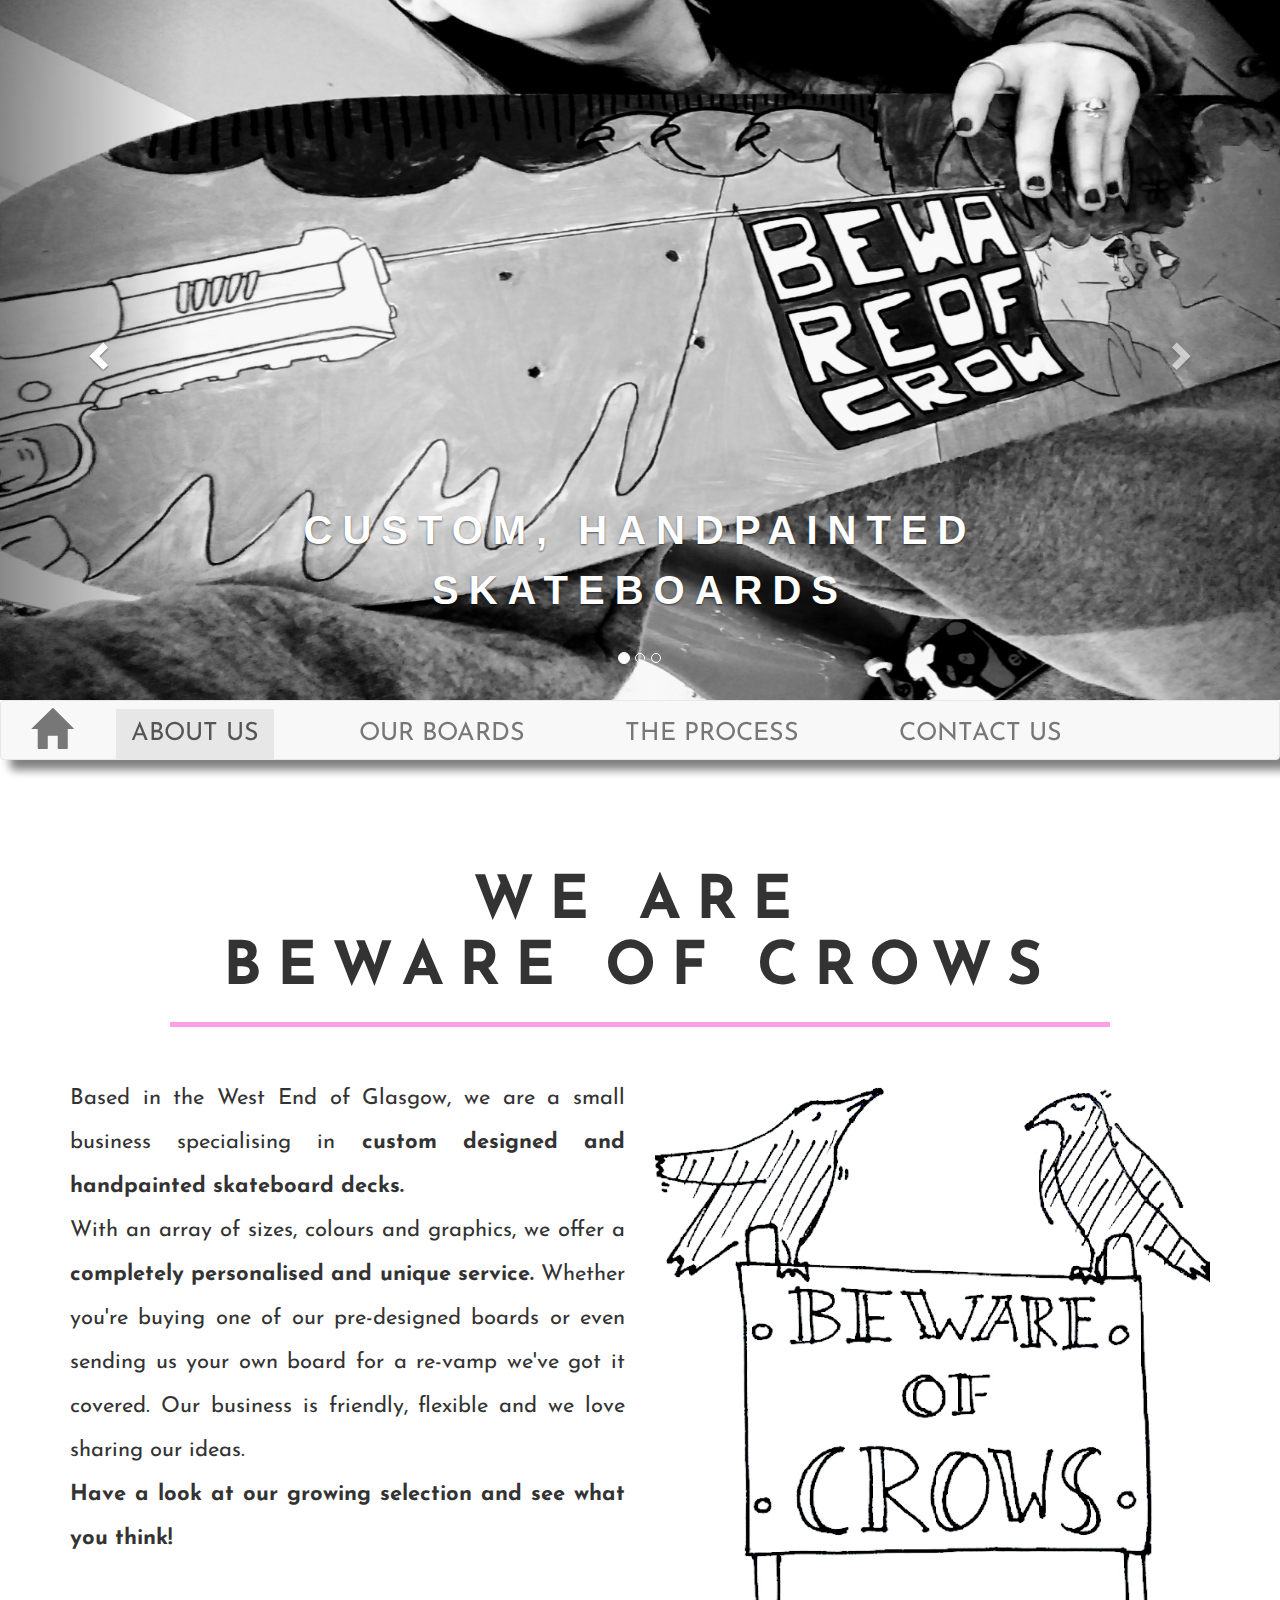
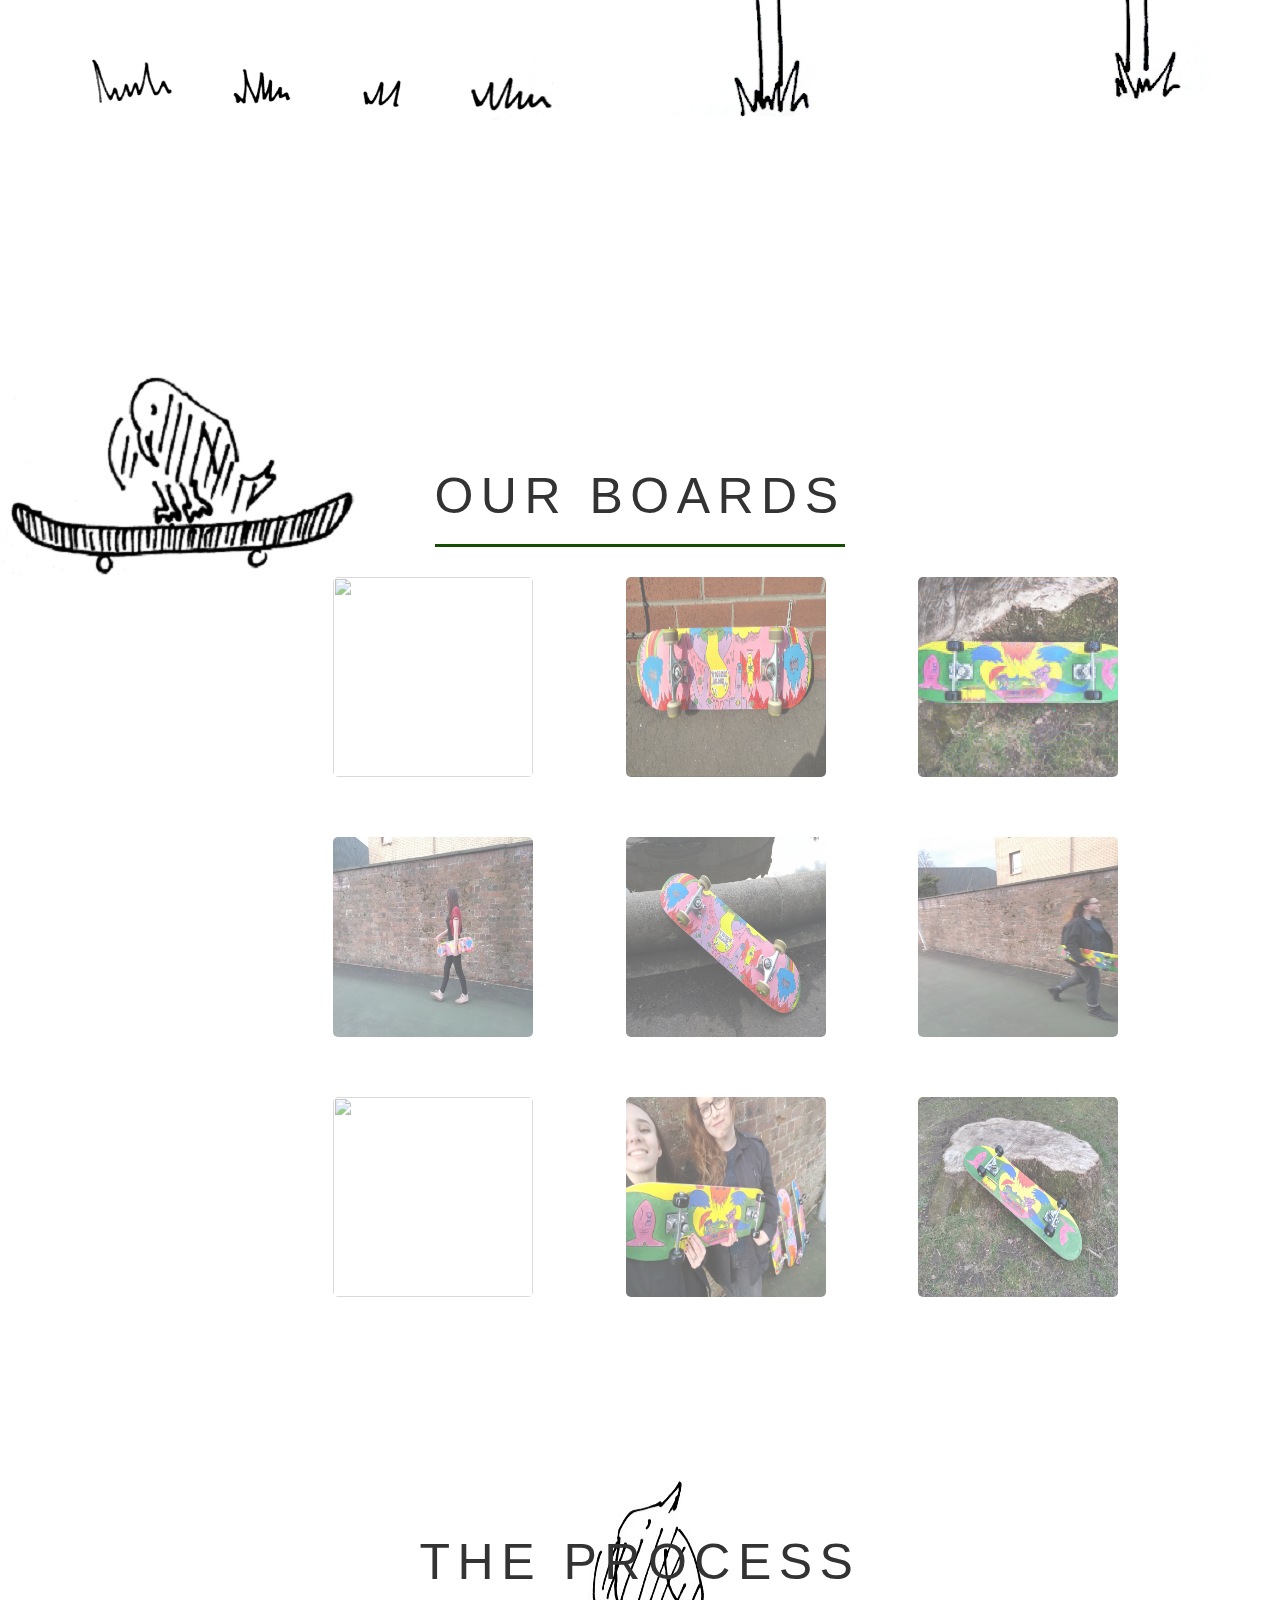
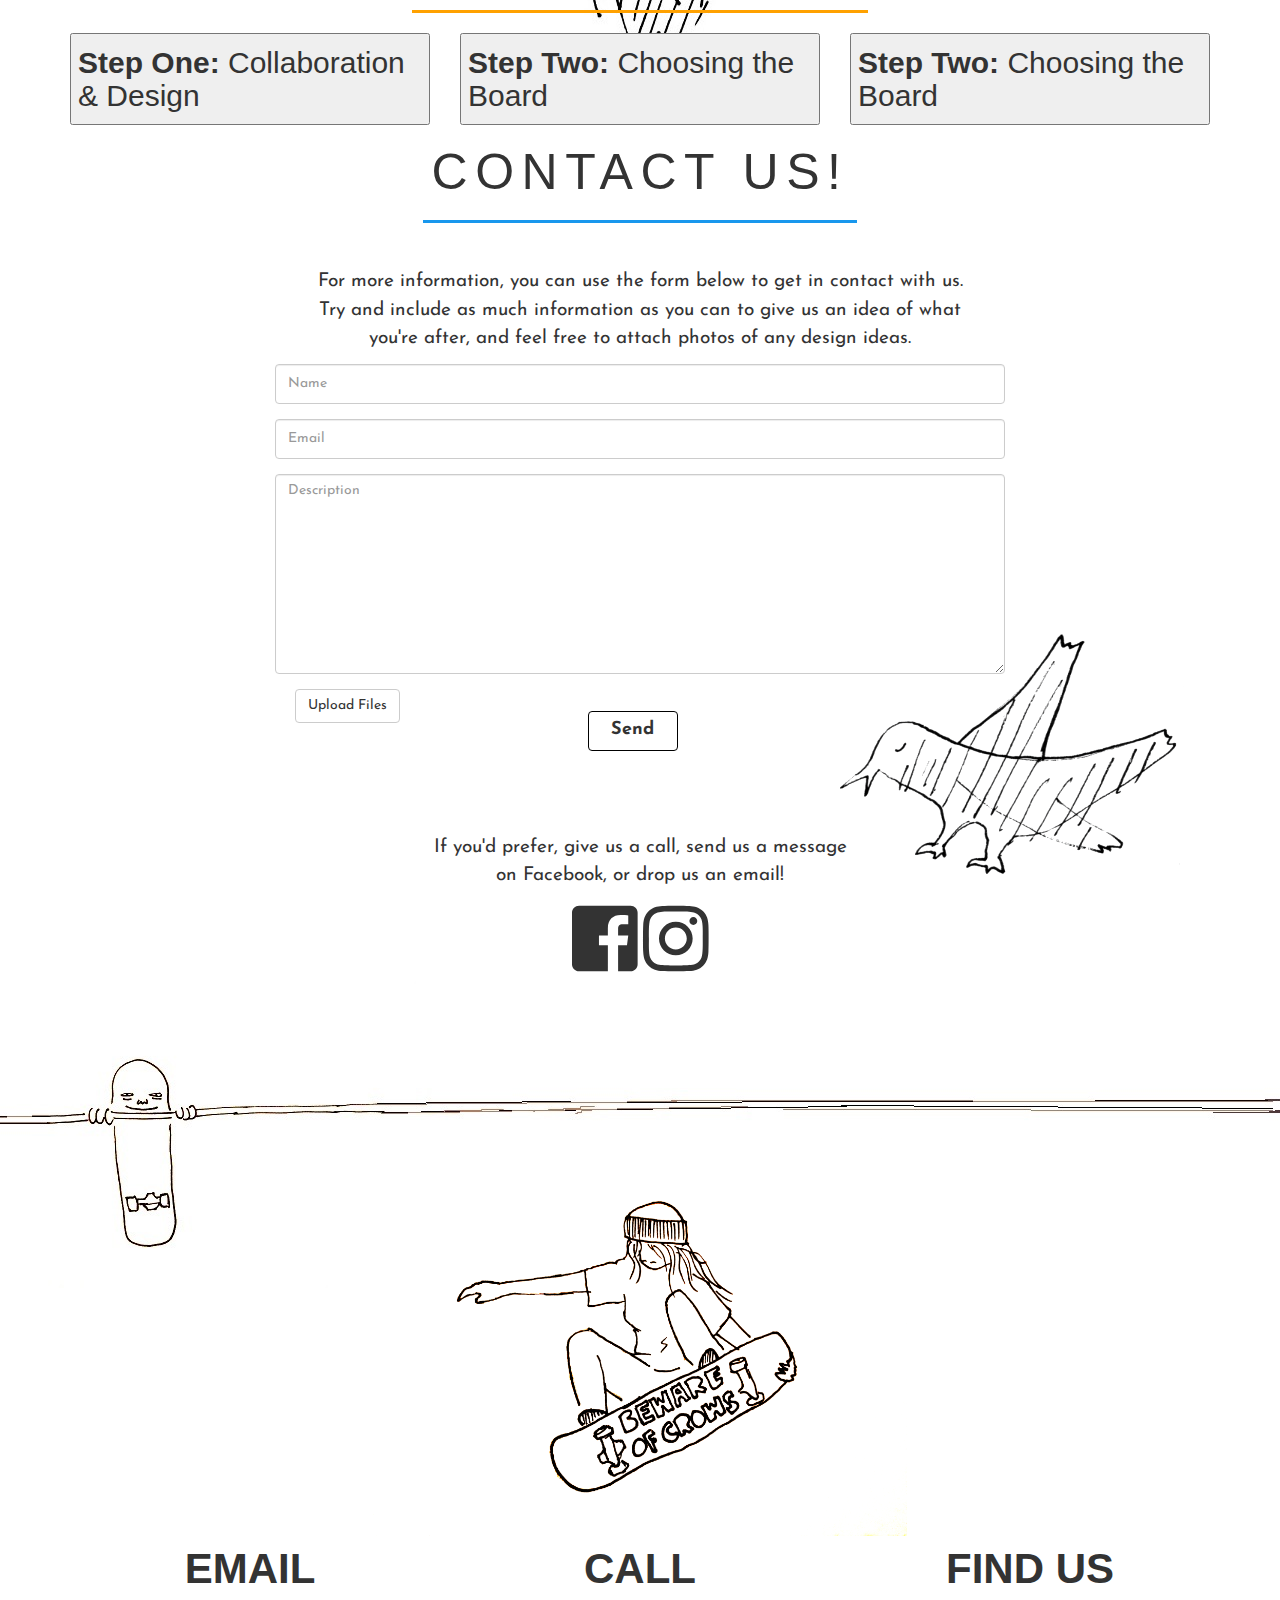
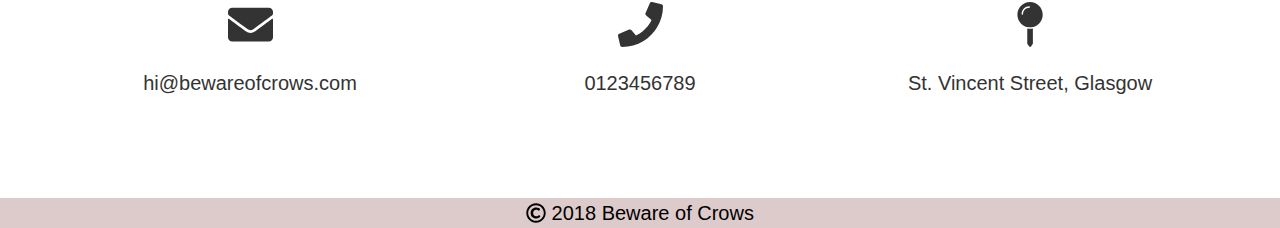
==== index.html @ f519653f "Revert "last"" ====
<!DOCTYPE html>
<html lang="en">
<head>
  <title>Beware of Crows</title>
  <meta charset="utf-8">
  <meta name="viewport" content="width=device-width, initial-scale=1" >

  <link rel="stylesheet" type="text/css" href="stylesheets/homepage.css">
  <link rel="stylesheet" href="stylesheets/css/bootstrap.min.css">
  <link rel="stylesheet" href="https://www.w3schools.com/w3css/4/w3.css">
  <link rel="stylesheet" href="stylesheets/main.css">
  <link rel="icon" type="image/png" href="pictures/favicon-32x32.png" sizes="32x32">
<link rel="icon" type="image/png" href="pictures/favicon-16x16.png" sizes="16x16">
  <link rel="stylesheet" href="https://cdnjs.cloudflare.com/ajax/libs/font-awesome/4.7.0/css/font-awesome.min.css">
  <link rel="stylesheet" href="stylesheets/section1.css">
  <link rel="stylesheet" href="stylesheets/section2.css">
  <link rel="stylesheet" href="stylesheets/section3.css">
  <link rel="stylesheet" href="stylesheets/section4.css">
  <link rel="stylesheet" href="stylesheets/footer.css">
  <link href="https://fonts.googleapis.com/css?family=Josefin+Sans|Timmana" rel="stylesheet">
  <link rel="stylesheet" href="https://cdnjs.cloudflare.com/ajax/libs/font-awesome/4.7.0/css/font-awesome.min.css">



  <script src="js/jquery-3.2.1.min.js"></script>
  <script src="js/bootstrap.min.js"></script>
  <script src="js/first.js"></script>
  <script defer src="js/fontawesome-all.js"></script>

</head>

<!-- Navbar changes when scrolling -->
<body data-spy="scroll" data-target=".navbar" data-offset: "50px">

  <!-- Carousel -->
  <div class="top">
  <div id="myCarousel" class="carousel slide" data-ride="carousel">
    <!-- Indicators -->
    <ol class="carousel-indicators">
      <li data-target="#myCarousel" data-slide-to="0" class="active"></li>
      <li data-target="#myCarousel" data-slide-to="1"></li>
      <li data-target="#myCarousel" data-slide-to="2"></li>
    </ol>

    <!-- Wrapper for slides -->
    <div class="carousel-inner">
      <!--Slide One -->
      <div class="item active">
        <a href="#section2">
        <img src="pictures/Black_and_whiteboard.jpg" alt="1" style="height:700px; width: 100%;">
        <div class="carousel-caption">
          <p>CUSTOM, HANDPAINTED SKATEBOARDS </p>
        </div>
      </a>
      </div>
      <!--Slide Two-->
      <div class="item">
        <a href="#section3">
        <img src="pictures/Brick_wall_board.png" alt="2" style="width:100%; height:700px;">
        <div class="carousel-caption">
          <p>HOW THEY'RE MADE</p>
      </div>
    </div>
    <!--SlideThree -->
      <div class="item">
        <a href="#section1">
        <img src="pictures/about_us.jpeg" alt="3" style="width:100%; height:700px;">
        <div class="carousel-caption">
          <p>ABOUT US</p>
      </div>
    </div>
  </div>

    <!-- Left and right controls -->
    <a class="left carousel-control" href="#myCarousel" data-slide="prev">
      <span class="glyphicon glyphicon-chevron-left"></span>
      <span class="sr-only">Previous</span>
    </a>
    <a class="right carousel-control" href="#myCarousel" data-slide="next">
      <span class="glyphicon glyphicon-chevron-right"></span>
      <span class="sr-only">Next</span>
    </a>
  </div>
</div>
<!--/carousel-->





<!--navbar -->
<nav class="navbar navbar-default" data-spy="affix" data-offset-top="700">
  <div class="container-fluid">
    <!--making it good for smaller screens-->
    <div class="navbar-header">
      <button type="button" class="navbar-toggle" data-toggle="collapse" data-target=".navbar-collapse">
        <span class="sr-only">Toggle navigation</span>
        <span class="icon-bar"></span>
        <span class="icon-bar"></span>
        <span class="icon-bar"></span>
      </button>
      <button id="home-button" class="navbar-toggle navbar-left" data-toggle "collapse" data-target=".navbar-collapse"><span class='glyphicon glyphicon-home'></span></button>
    </div>
    <div class="big-nav">
<!--search bar-->
  <form>

      <!--Home button-->
      <ul class="nav navbar-nav navbar-left">
       <li><a href="#"><span class="glyphicon glyphicon-home"></span></a></li>
   </ul>
</div>



    <div class="collapse navbar-collapse" id="myNavbar">
      <ul class="nav navbar-nav">
        <li class="active"><a href="#section1">About Us</a></li>
        <li><a href="#section2">Our boards</a></li>
        <li><a href="#section3">The Process</a></li>
        <li><a href="#section4">Contact us</a></li>
        <li><img src("pictures/weecrow3")></li>
      </ul>





    </div>

  </div>
</nav>


<!--/navbar-->

<!--main section-->
<div class="main">

  <div id="section1"> <!--first page - thinking maybe showing off the skateboards in a kinda clickable gallery?-->
    <div class="container">
      <div class="row">
        <div class="col-xs-12">
          <h1><strong>We are</br> Beware of Crows</strong></h1><hr>
        </div>
        <div class="col-md-6">
          <p>Based in the West End of Glasgow, we are a small business specialising in <strong>custom designed and handpainted skateboard decks.</strong></br> With an array of sizes, colours and graphics, we offer a <strong>completely personalised and unique service.</strong> Whether you're buying one of our pre-designed boards or even sending us your own board for a re-vamp we've got it covered. Our business is friendly, flexible and we love sharing our ideas. </br><strong>Have a look at our growing selection and see what you think!</strong></p>
          <img src="pictures/grass.jpg" id="weecrow2" class="img-rounded">
        </div>
        <div class="col-md-6">
          <img src="pictures/logo_three.jpg" id="logo" class="img-rounded">
      </div>
    </div>
    </div>
</div>




<div id="section2">

  <div class = "container">
    <div class = "row">
      <div class="col-xs-12">
        <h1>Our Boards</h1><hr>
      </div>
    </div>
  </div>
    <iframe id="gallery" src="gallery.html" scrolling="no" style="height:800px; width:100%; border: none;" seamless>
    </iframe>




</div>





<div id="section3">
  <div class= "container">

    <div class= "row">
      <div class= "col-xs-12">
        <h1>The Process</h1><hr>
      </div>
    </div>
  </div>

<div class="container">
  <div class="row">
    <div class="col-md-4">
   <button data-toggle="collapse" data-target="#step1" class="text-left"><h2><strong>Step One:</strong> Collaboration & Design</h2></button>
   <div id="step1" class="collapse">
     <p>Lorem ipsum dolor sit amet, consectetur adipisicing elit, sed do eiusmod tempor incididunt ut labore et dolore magna aliqua. Ut enim ad minim veniam, quis nostrud exercitation ullamco laboris nisi ut aliquip ex ea commodo consequat.</p>
   </div>
 </div>


 <div class="col-md-4">

 <button data-toggle="collapse" data-target="#step2" class="text-left"><h2><strong>Step Two:</strong> Choosing the Board</h2></button>
 <div id="step2" class="collapse">
   <p>Here at Beware of Crows we choose only the very best quality of boards for our customers. As a result, each board is carefully hand-selected by us.</p>
 </div>

                </div>
                <div class="col-md-4">

                <button data-toggle="collapse" data-target="#step2" class="text-left"><h2><strong>Step Two:</strong> Choosing the Board</h2></button>
                <div id="step3" class="collapse">
                  <p>Here at Beware of Crows we choose only the very best quality of boards for our customers. As a result, each board is carefully hand-selected by us.</p>
                </div>
            </div>
        </div>
    </div>

</div>



<div id="section4">
  <section id="contact" class="content-section text-center">
        <div class="contact-section">
            <div class="container">
              <h1>Contact Us!</h1>
              <hr>
              <p>For more information, you can use the form below to get in contact with us.</br> Try and include as much information as you can to give us an idea of what you're after, and feel free to attach photos of any design ideas.
              </br> </p>
                <div class="col-md-8 col-md-offset-2">
                  <form class="form-horizontal">
                    <div class="form-group">

                      <input type="text" class="form-control" id="name_input" placeholder="Name" style=height:40px;>
                    </div>
                    <div class="form-group">

                      <input type="email" class="form-control" id="email_input" placeholder="Email" style=height:40px;>
                    </div>
                    <div class="form-group ">

                     <textarea  class="form-control" placeholder="Description" style="height:200px;"></textarea>
                    </div>
                    <div class="form-group">
                    <label class="btn btn-default btn-file"> Upload Files <input type="file" style="display: none;"></label></br>
                    <label class="btn btn-default send"><strong>Send</strong></label>
                  </div>
                  </form>
                </br>
              <p>  If you'd prefer, give us a call, send us a message on Facebook, or drop us an email!</p>
                <div class="row">
                <a href="#">
                <i class="fab fa-facebook-square fa-5x"></i>
              </a>
              <a href="#">
                 <i class="fab fa-instagram fa-5x"></i>
               </a>

</div>






                </div>
              </div>
            </div>
      </section>
    </div>




</div>

<!--footer-->
<div class="footer">

  <img src="pictures/skatergirl.jpg" style="height:400px;  margin-top:160px;">
			<div class="container">
        <div class="row">
          <div class="col-md-4">
				<article class="footer_module contact_module">

							<h1><strong>Email</strong></h1>
              <a href="mailto:hi@bewareofcrows.com" id="EmailLink" title="Email us">

						<i class="fas fa-envelope fa-3x"></i>
          </a>
						<p>hi@bewareofcrows.com</p>

				</article>
      </div>
        <div class=col-md-4>
				<article class="footer_module contact_module">

						<header>
							<h1><strong>Call</strong></h1>
						</header>
						<i class="fas fa-phone fa-3x"></i>
						<p>0123456789</p>
</div>

				</article>
        <div class="col-md-4">
				<article class="footer_module contact_module footer_module">

							<h1><strong>Find us</strong></h1>
              <a href="https://goo.gl/maps/ExvQrBa1tnC2" title="Find us on Google Maps" rel="external">
						<i class="fas fa-map-pin fa-3x"></i>
          </a>
						<p>St. Vincent Street, Glasgow</p>

				</article>
			</div>

		</div>

  </div>
  <div class="copyright">
    <p><i class="far fa-copyright"></i> 2018 Beware of Crows</p>
  </div>

</div>



</body>
</html>
---- stylesheets/homepage.css ----
html {
  height: 100%;
  width: 100%;


}



}
#myCarousel {
  width: 100%;
  height: 700px;
  background-color: gray;
  box-shadow:10px 10px 10px gray;

}
.container {
  width: 100%;
}
.carousel-inner .container {
  height: 500px;
  width: 100%;

}
.carousel-inner img{
  max-width: 100%;
  margin: 0 auto;
  cursor: pointer;
  transition: 0.3s;

}
.carousel-inner img:hover{
  opacity: 0.7;
}
.carousel-caption {
  font-weight: 600;
  letter-spacing: 0.25em;
  text-transform: uppercase;
  font-size: 40px;
  color: #000000;
  margin-bottom:20px;
}
.top {
  width: 100%;
  background: linear-gradient(to right, rgb(172, 149, 190) , rgb(46, 19, 41));
  overflow: hidden;
  margin: 0;

}


}


}



}

body {
  width: 100%!important;
  font-size: 70px;
  max-width: 100%;
  overflow-x: hidden;
  position: relative;
  z-index: -1;
  bottom: 0;

}




}



h2 {
  font-size: 20px;

  text-align: center;
  font-weight: bold;
}
---- stylesheets/main.css ----
.navbar  {
  font-size: 25px;
  height: 60px;
  top: 0;
  z-index: 10;
  width: 100%;
  padding: 8px 0 8px 0;
  box-shadow:10px 10px 10px gray;
  text-transform: uppercase;
  font-family: 'Josefin Sans', sans-serif;
  



}
.navbar.container{
  width:100%;
}
.navbar-nav li {
  margin-right: 70px;

}

.glyphicon-home {
  font-size: 40px;
  position: absolute;
  right: 5;
}


}
.navbar-left {
  margin-right: 70px;

}

  @media only screen and (max-width: 768px) {
    .big-nav {
      display:none;
    }
---- stylesheets/section1.css ----
#section1 {
  margin-top: 20px;
  text-align: center;
  line-height: 200%;
  padding-top:80px;
  font-size:22px;
  padding-bottom: 40px;
  font-family: 'Josefin Sans', sans-serif;
}
#section1 p {
  margin-top:10px;
  text-align: justify;
}
#section1 h1 {
  text-transform: uppercase;
  letter-spacing: 0.25em;
  font-size: 60px;
    font-family: 'Josefin Sans', sans-serif;
}
#section1 hr {
  border-color:rgb(250, 159, 234);
  margin-right: 100px;
  margin-left: 100px;
  border-width: 5px;
  margin-bottom: 40px;
}
#section1 img{
  width:100%;
  height: "*";

}
#logo {
  margin-top: 10px;
}
#weecrow2 {
  margin-top: 0;
}

}
---- stylesheets/section2.css ----
#section2 {
 width: 100%;
 padding-top: 100px;
 padding-bottom: 40px;
font-family: 'Josefin Sans', sans-serif;
min-height: 100%;
background-image: url("../pictures/bird_doodle2.jpg");
background-position: top left;
background-repeat: no-repeat;
}

#section3 .container {
  min-height: 100%;

}
#section2 h1 {
  font-size: 50px;
  text-transform: uppercase;
  letter-spacing: 0.15em;
  text-align: center;
}
#section2 hr {
  border-color:rgb(23, 78, 5);
  margin-right: 32%;
  margin-left: 32%;
  border-width: 3px;



}

#gallery {
  margin-top: 10px;


{
---- stylesheets/section3.css ----
#section3 .container {
  height:100%;

}





#section3 {
  padding-top: 100px;
    font-family: 'Josefin Sans', sans-serif;
    background-image: url(../pictures/bird_doodle3.jpg);
    background-position: 50% 90%;

    background-repeat: no-repeat;
    height: 100%;
    margin-bottom: -110px;

}


#section3 h1 {
  text-transform: uppercase;
  letter-spacing: 0.15em;
  font-size: 50px;
  text-align: center;
}


/*the line under the heading*/
#section3 hr {
  border-color:rgb(255, 161, 0);
  margin-right: 30%;
  margin-left: 30%;
  border-width: 3px;
}
#section3 h2 {
  font-size: 30px;
}
---- stylesheets/section4.css ----
#section4{
  margin-top: 100px;
  width: 100%;
  padding-top: 10px;
  font-family:'Josefin Sans', sans-serif;
  background-image: url("../pictures/weecrow3.png");
  background-repeat: no-repeat;
  background-position: 100% 100%;


}
#section4 p {
  font-size: 19px;
  margin-right: 20%;
  margin-left: 20%;
  margin-top: 45px;

}
#section4 h1 {
  text-transform: uppercase;
  letter-spacing: 0.15em;
  font-size: 50px;
  margin-top: 20px;
}
#section4 hr {
  border-color:rgb(24, 151, 237);
  margin-right: 31%;
  margin-left: 31%;
  border-width: 3px;


}
.btn-file {
  float: left;
  margin-left: 20px;
}
label.send {
  width: 90px;
  height: 40px;
  font-size: 18px;
  border-color: black;
  margin-right: 140px;
}
---- stylesheets/footer.css ----
.footer {
  text-align: center;
    background-image: url("../pictures/creepyskate_doodle.jpg");
    background-repeat: no-repeat;
    background-position: 0% 0%;

  bottom: 0;
}
.footer h1 {
  text-transform: uppercase;
  font-size: 42px;
}

.footer a{
  text-decoration: none;
}
.footer p {
  margin-top: 20px;
  font-size: 20px;
  margin-bottom: 1px;
}
.footer_module {
  margin-bottom: 30px;
}
.copyright {
  margin-top: 70px;
  bottom: 0;
  background-color:  rgb(221, 202, 202);
  color: black;
  display:block;
  width:100%;
}
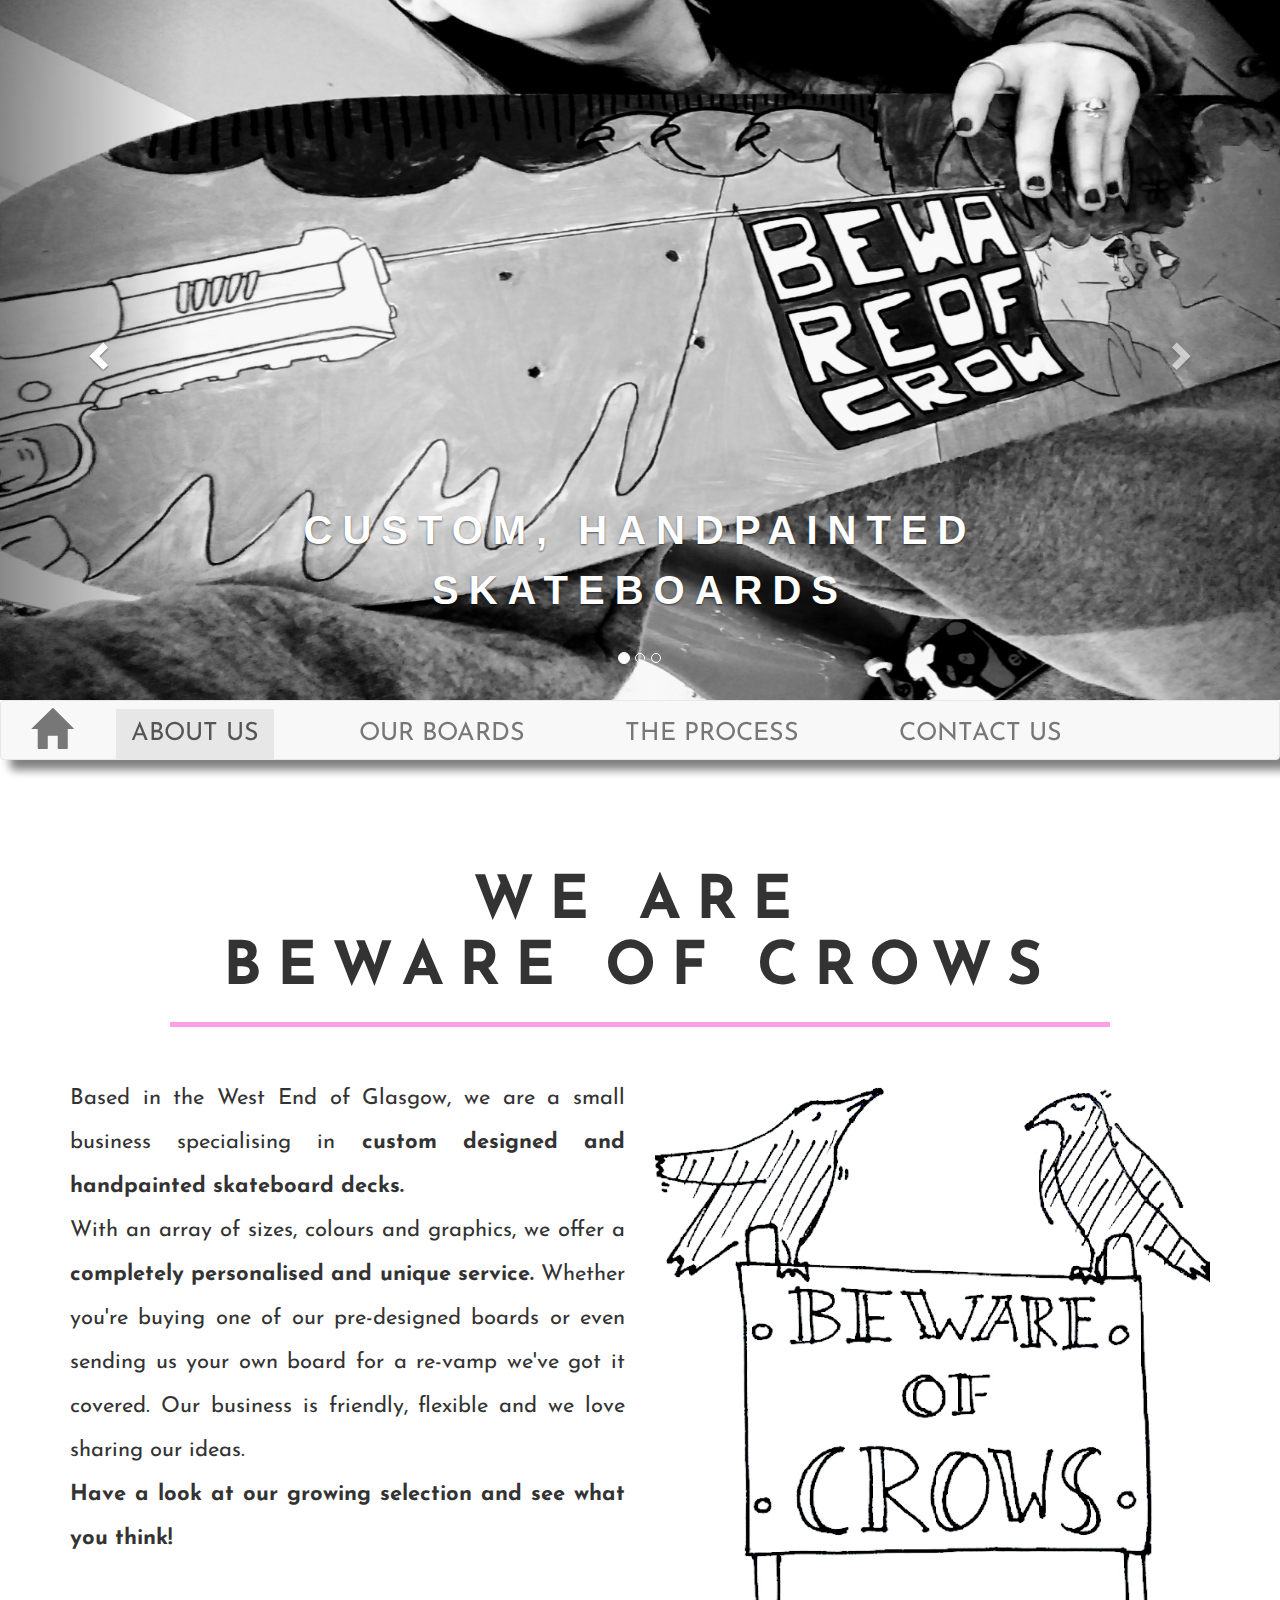
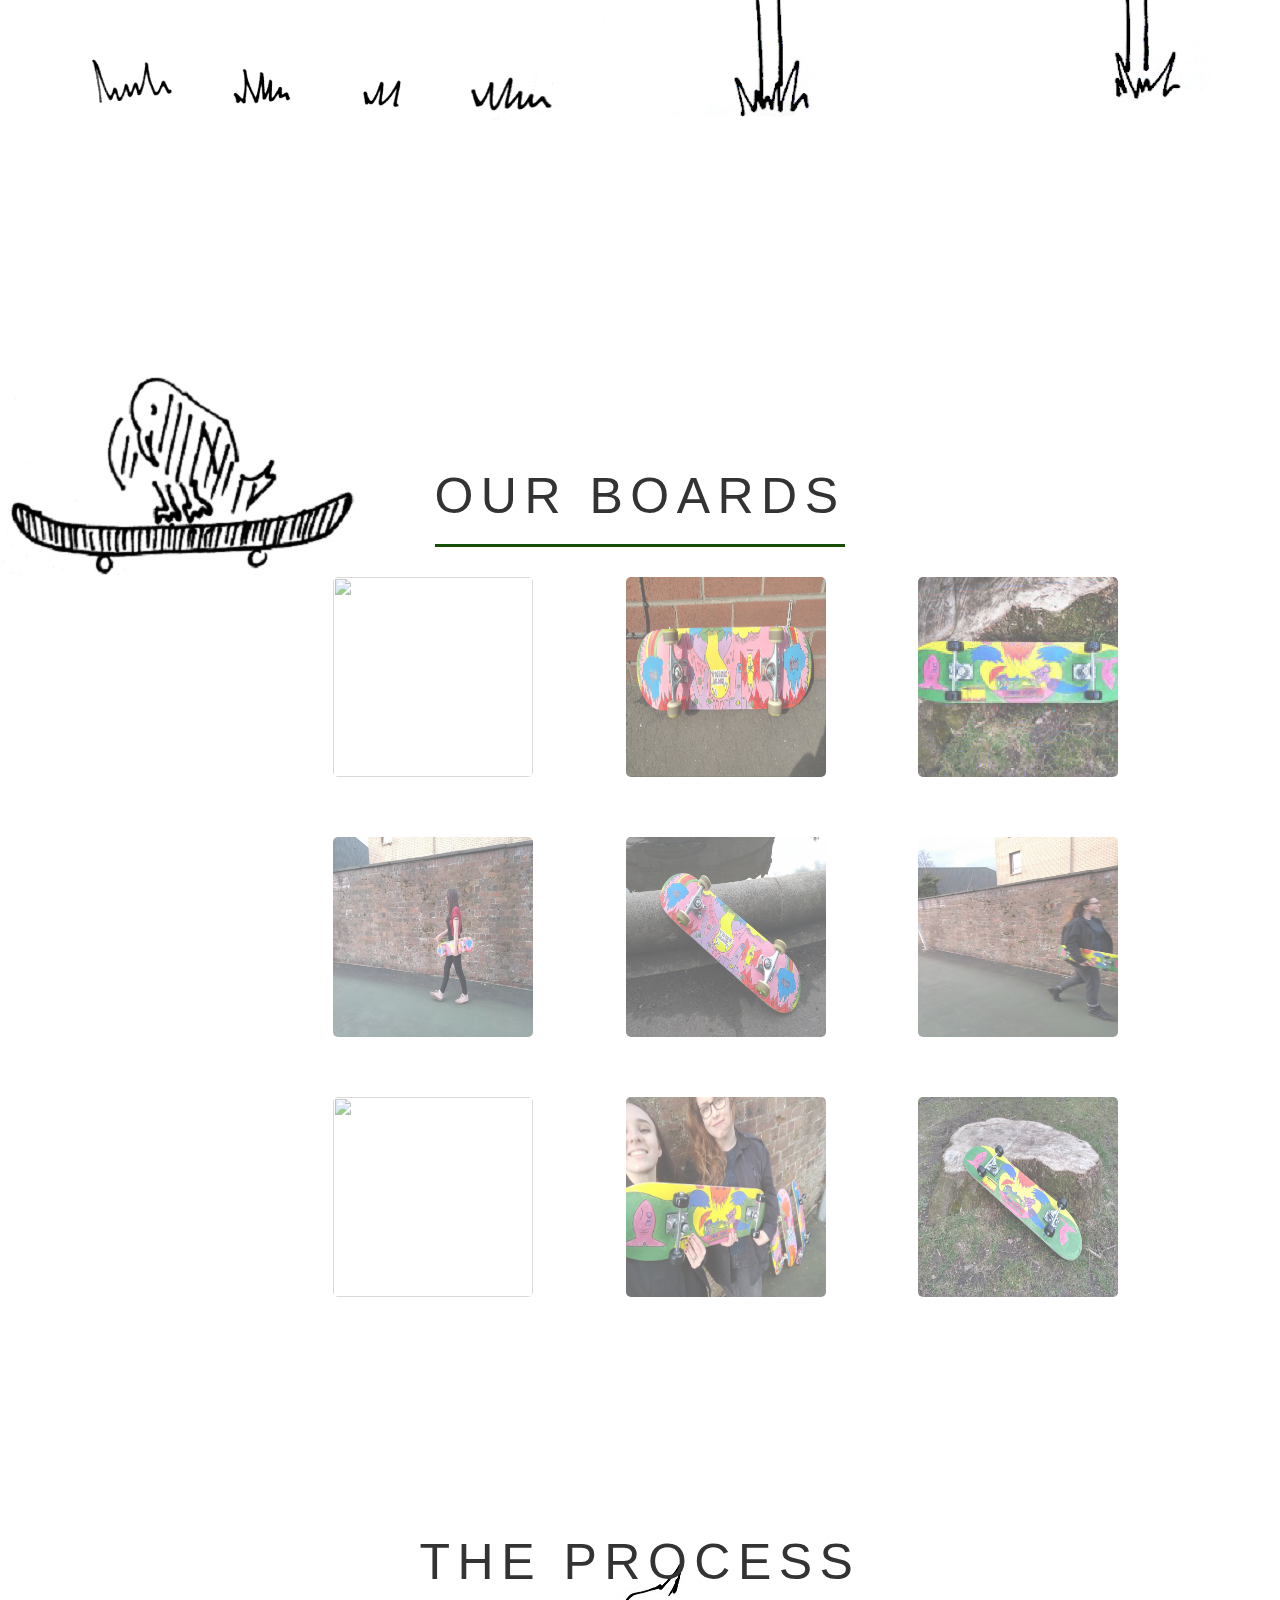
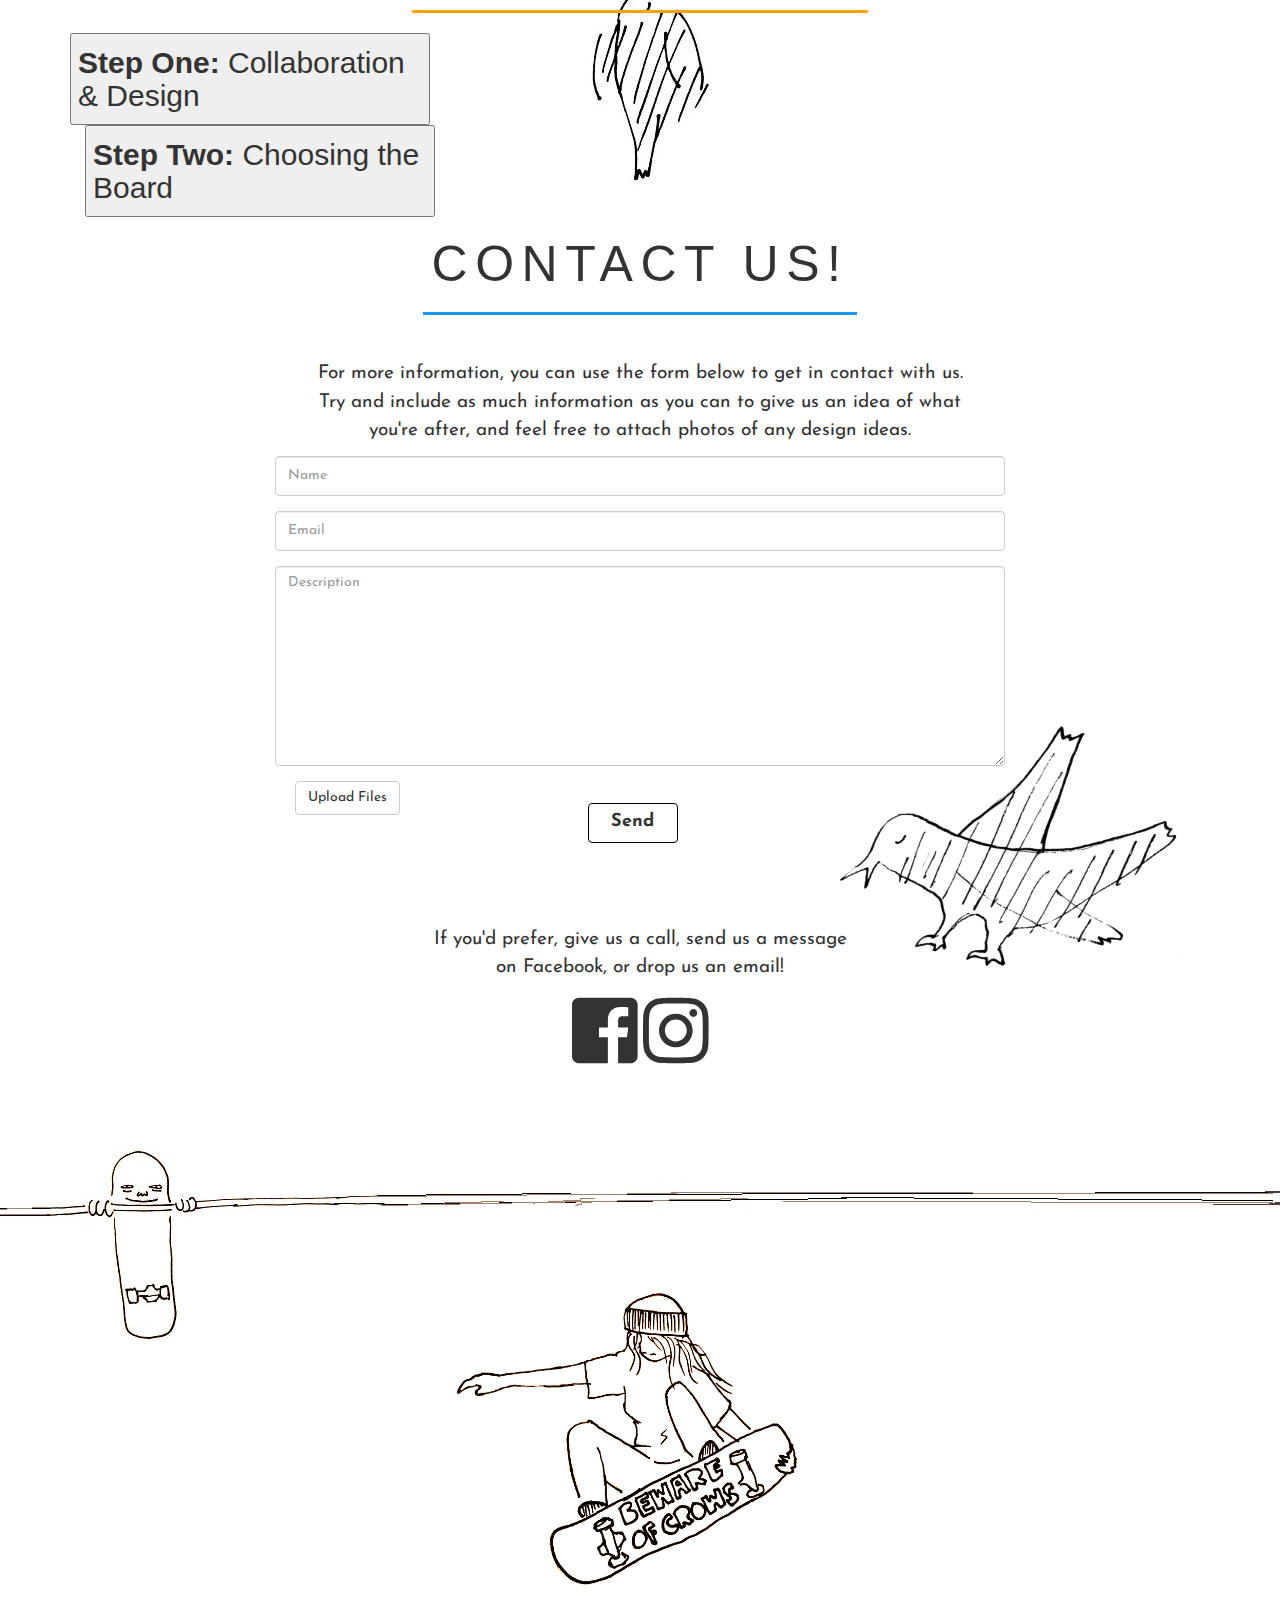
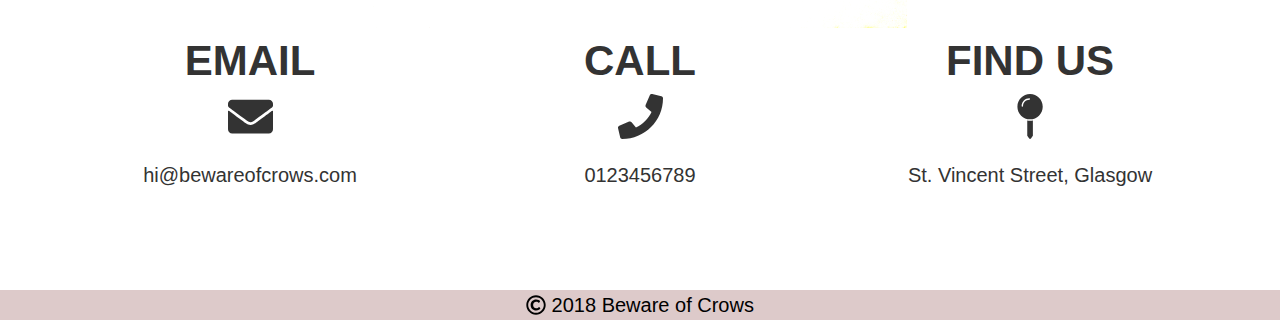
==== commit 52651e65: "Revert "section3"" ====
--- a/index.html
+++ b/index.html
@@ -196,7 +196,7 @@
      <p>Lorem ipsum dolor sit amet, consectetur adipisicing elit, sed do eiusmod tempor incididunt ut labore et dolore magna aliqua. Ut enim ad minim veniam, quis nostrud exercitation ullamco laboris nisi ut aliquip ex ea commodo consequat.</p>
    </div>
  </div>
-
+</div>
 
  <div class="col-md-4">
 
@@ -206,17 +206,11 @@
  </div>
 
                 </div>
-                <div class="col-md-4">
-
-                <button data-toggle="collapse" data-target="#step2" class="text-left"><h2><strong>Step Two:</strong> Choosing the Board</h2></button>
-                <div id="step3" class="collapse">
-                  <p>Here at Beware of Crows we choose only the very best quality of boards for our customers. As a result, each board is carefully hand-selected by us.</p>
-                </div>
             </div>
         </div>
     </div>
 
-</div>
+
 
 
 
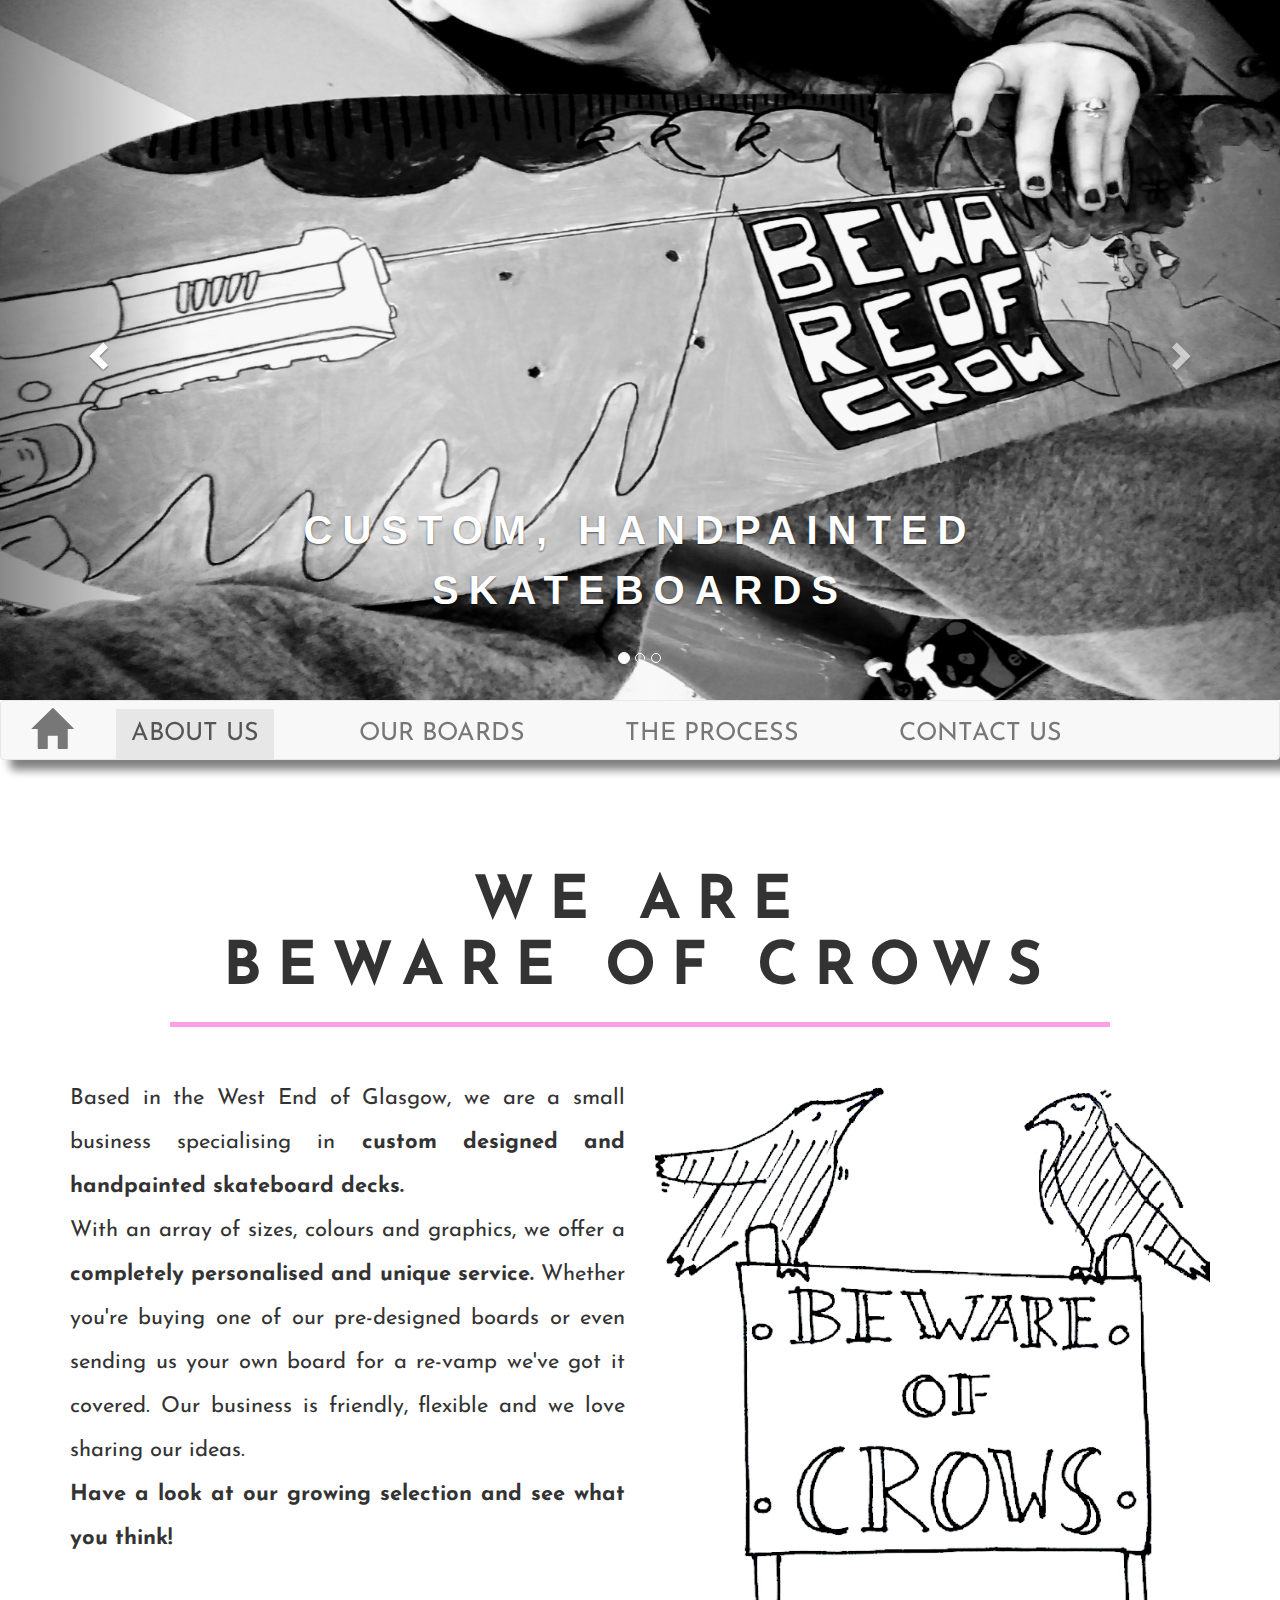
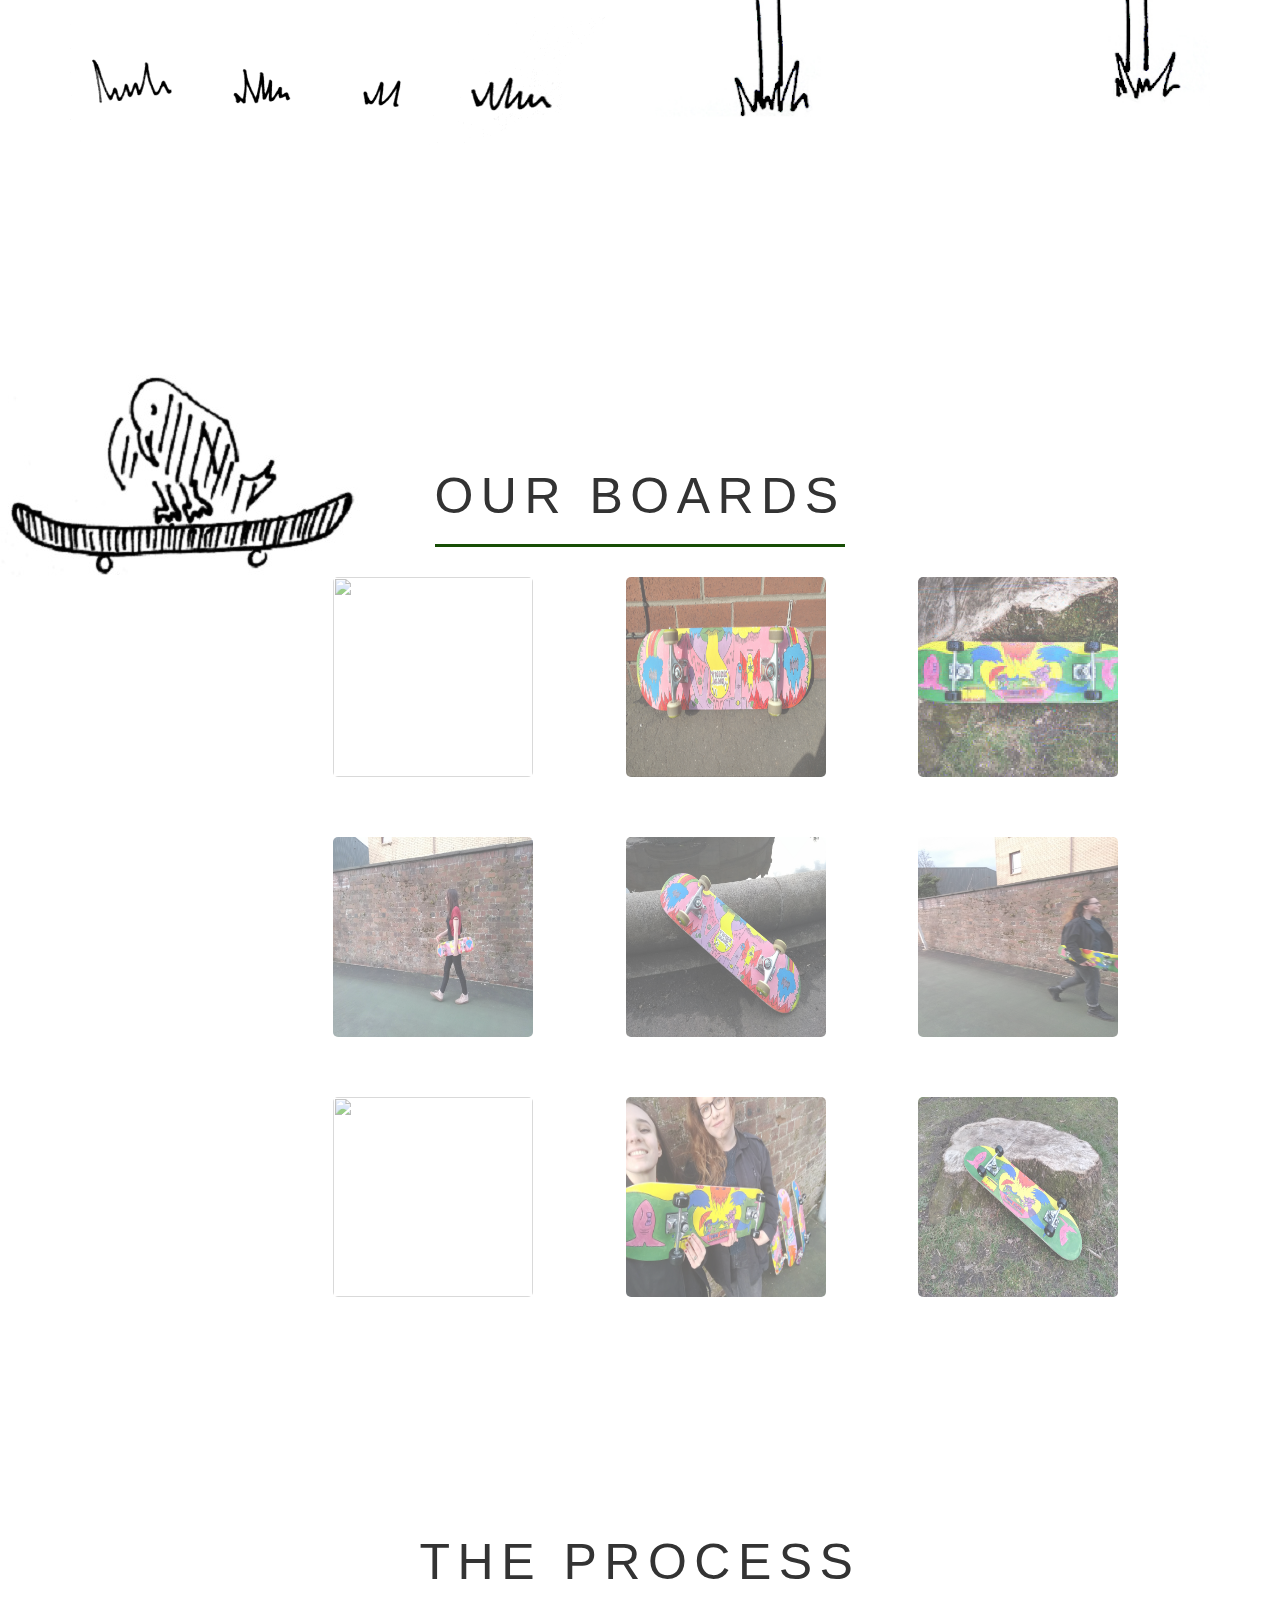
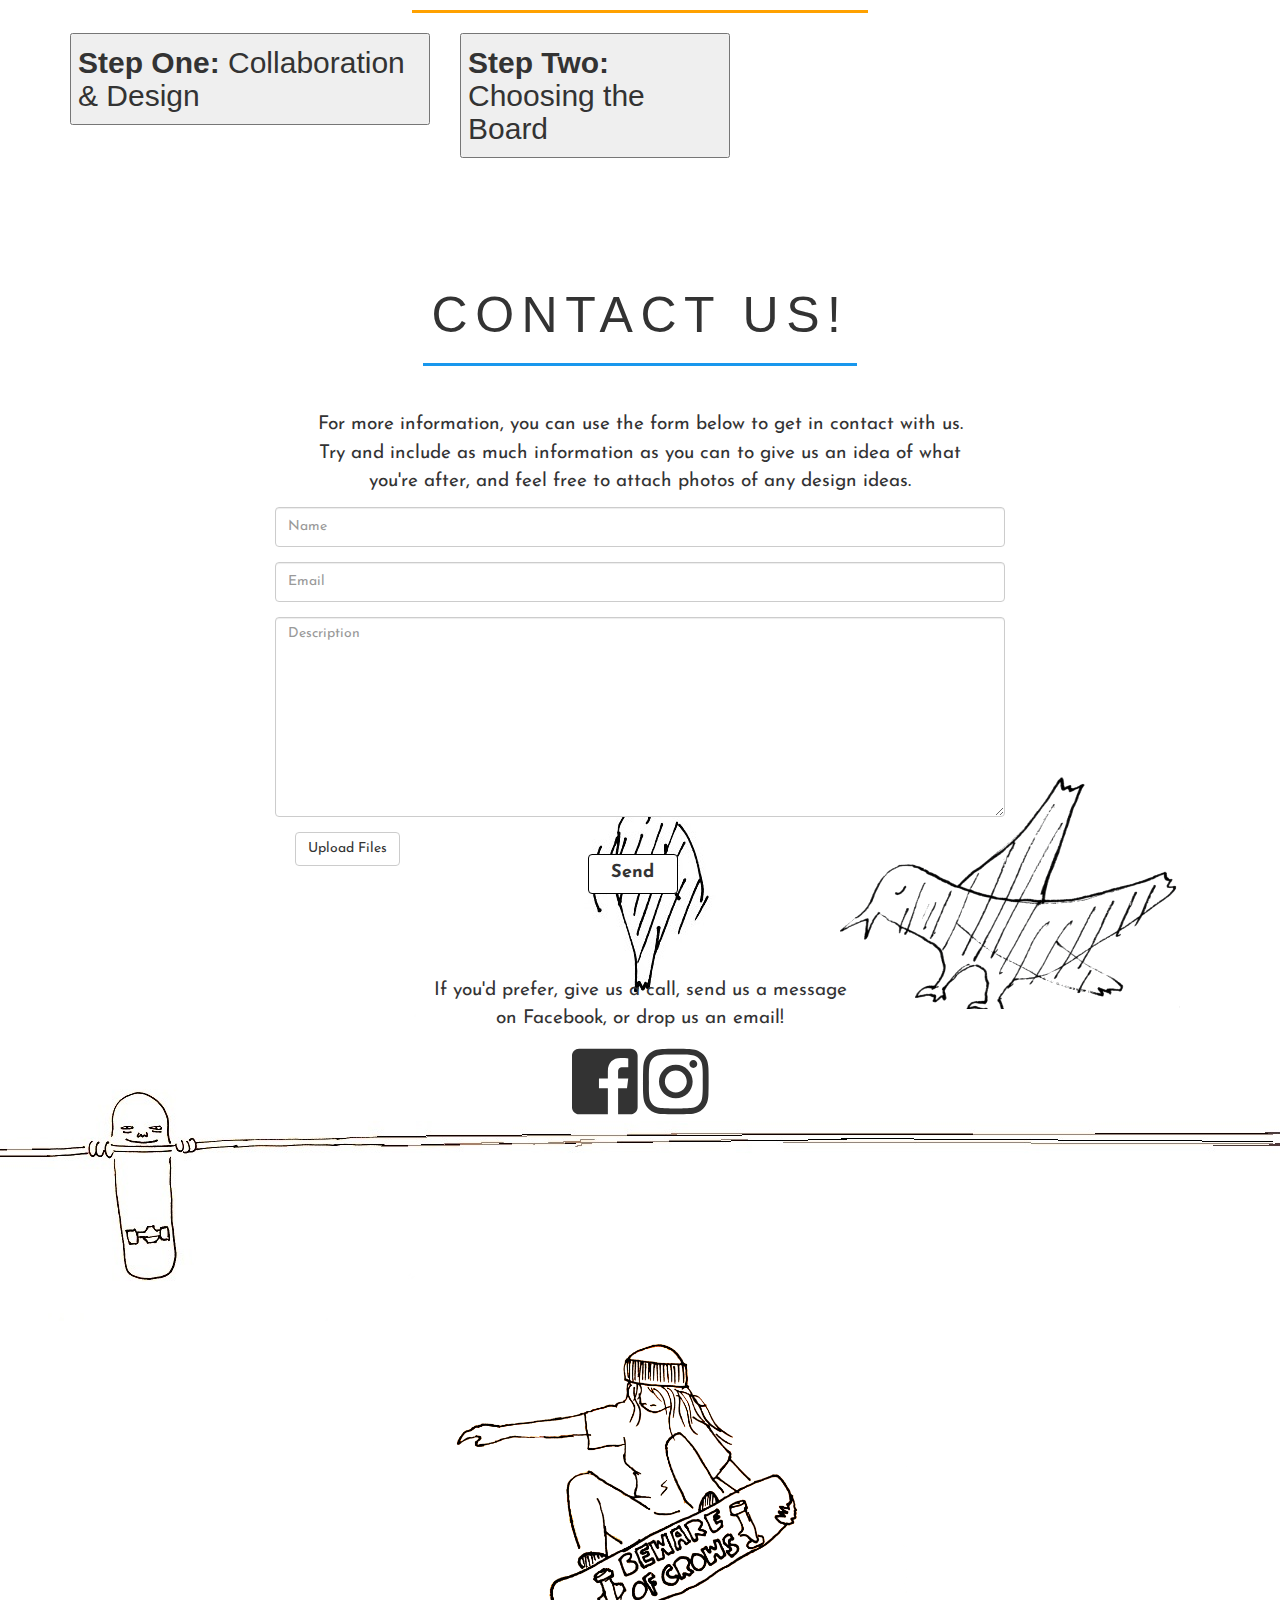
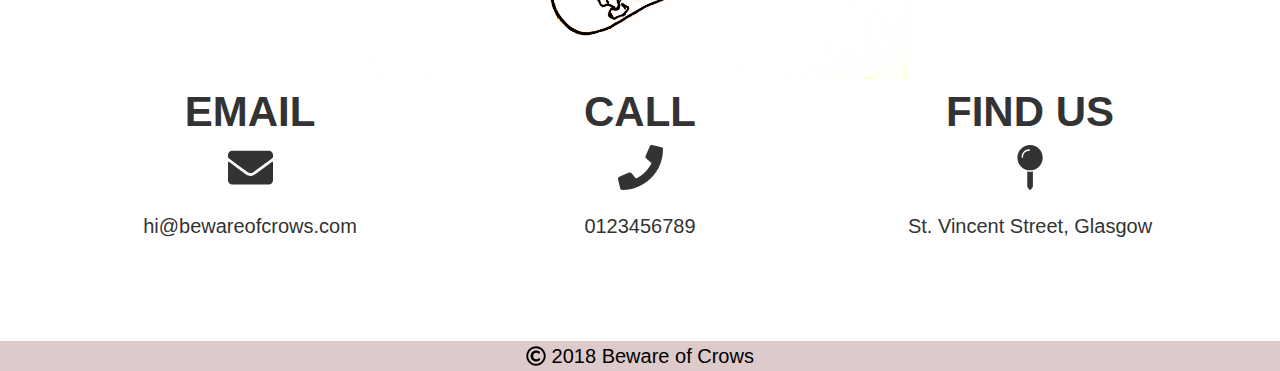
==== commit 7a6a9401: "Revert "ahjs"" ====
--- a/index.html
+++ b/index.html
@@ -196,9 +196,8 @@
      <p>Lorem ipsum dolor sit amet, consectetur adipisicing elit, sed do eiusmod tempor incididunt ut labore et dolore magna aliqua. Ut enim ad minim veniam, quis nostrud exercitation ullamco laboris nisi ut aliquip ex ea commodo consequat.</p>
    </div>
  </div>
-</div>
-
- <div class="col-md-4">
+<div class="row">
+ <div class="col-md-3">
 
  <button data-toggle="collapse" data-target="#step2" class="text-left"><h2><strong>Step Two:</strong> Choosing the Board</h2></button>
  <div id="step2" class="collapse">
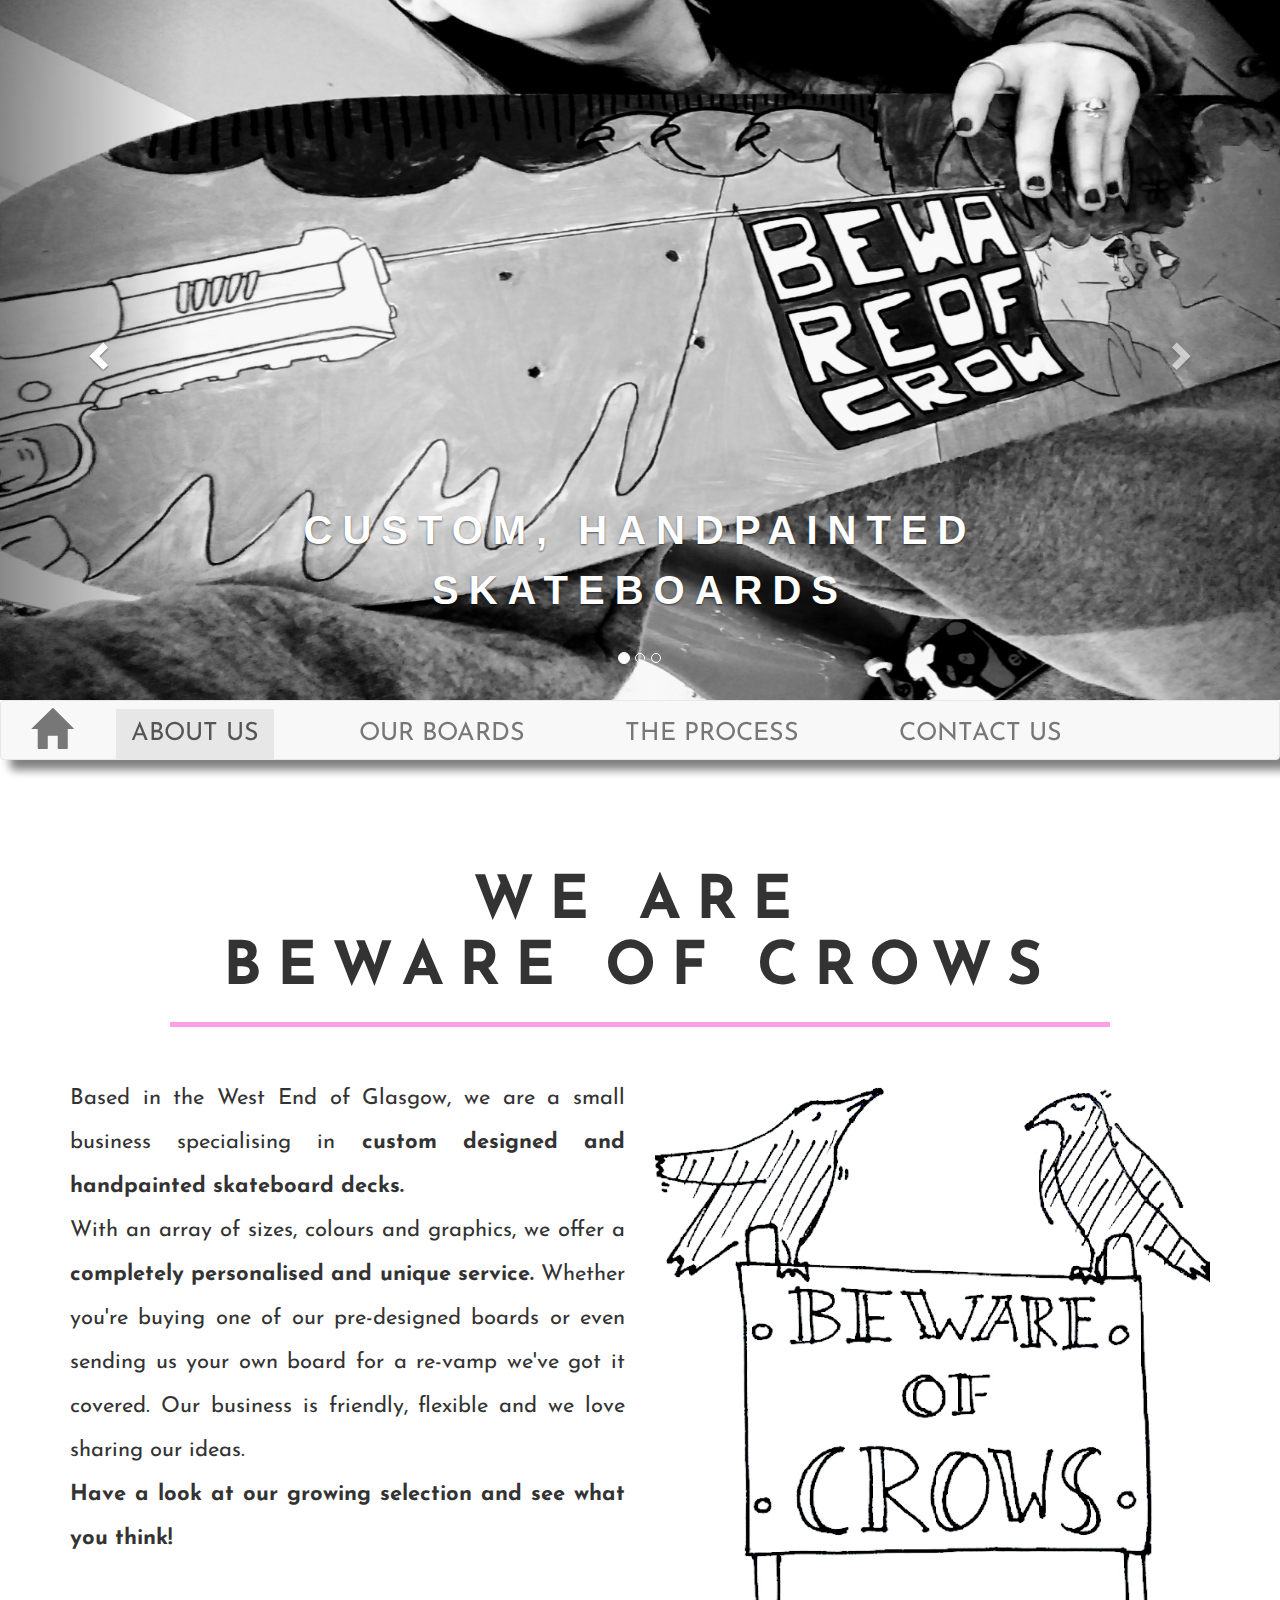
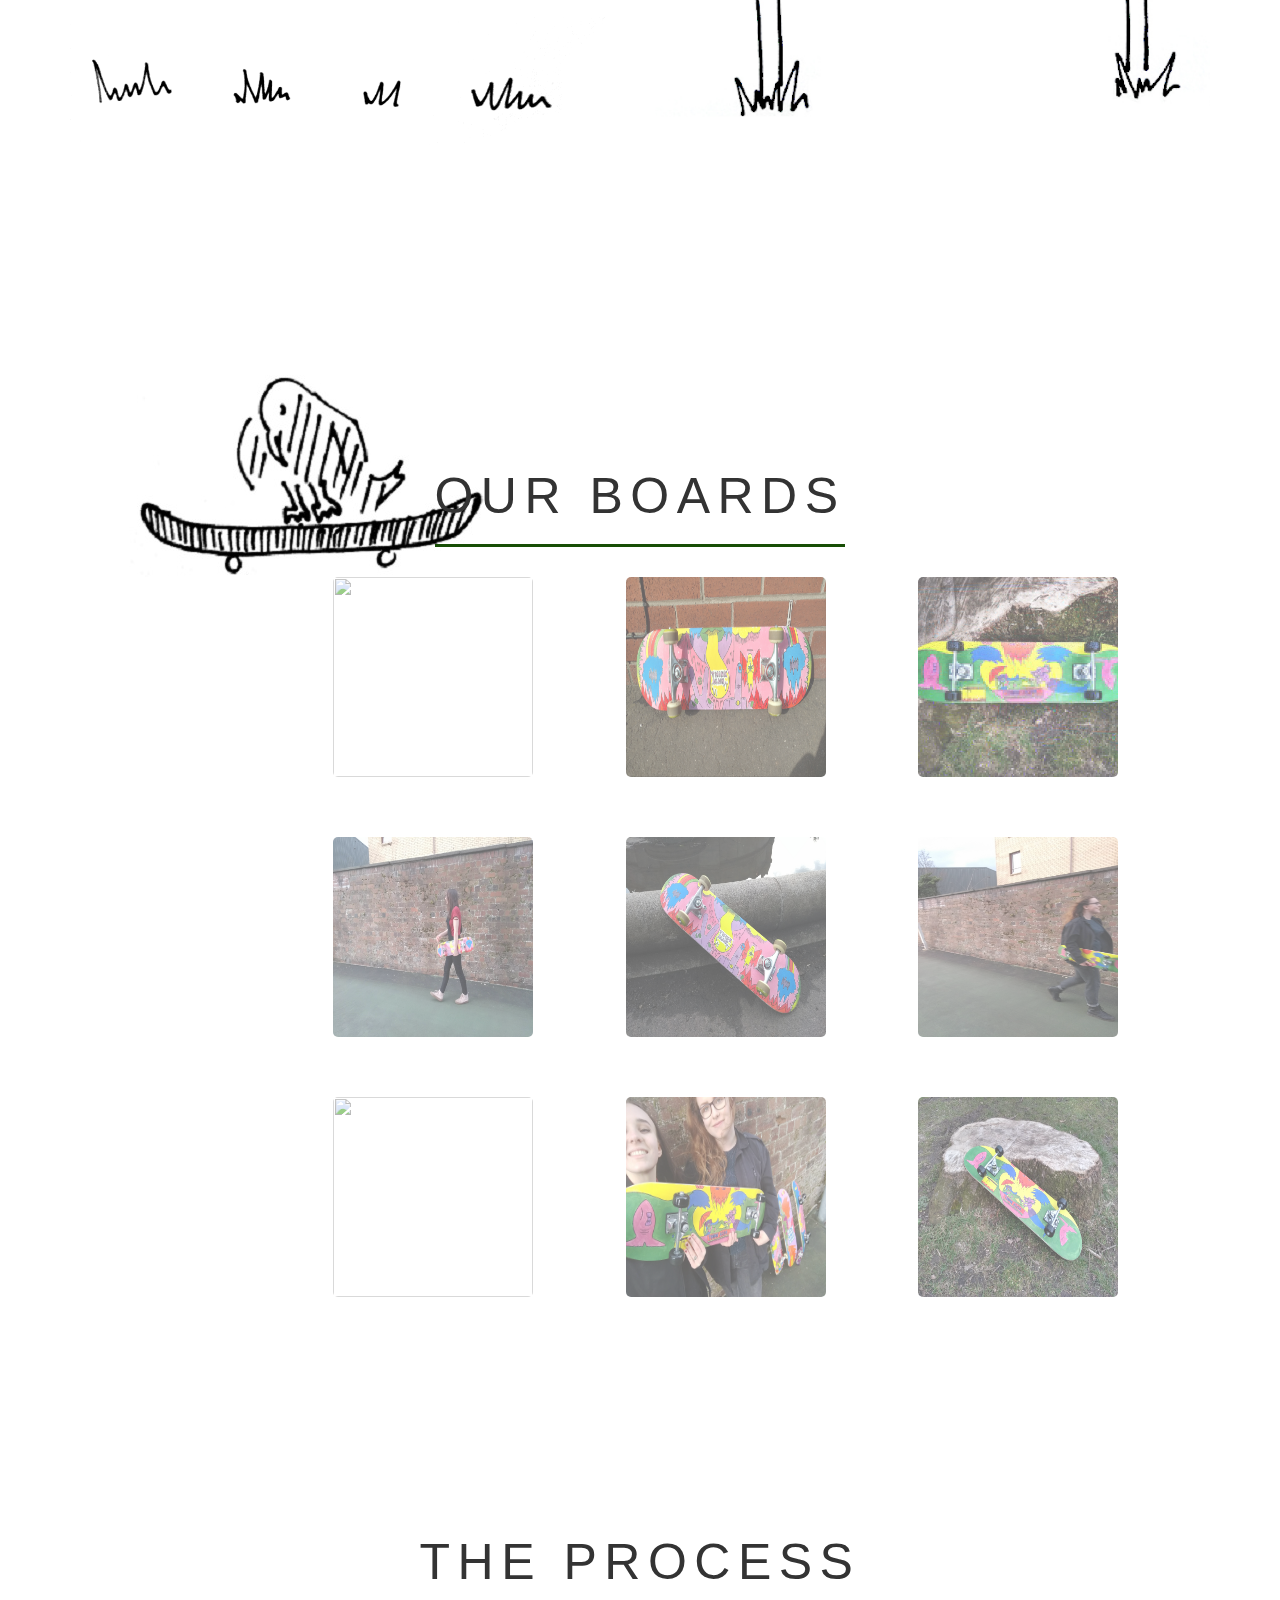
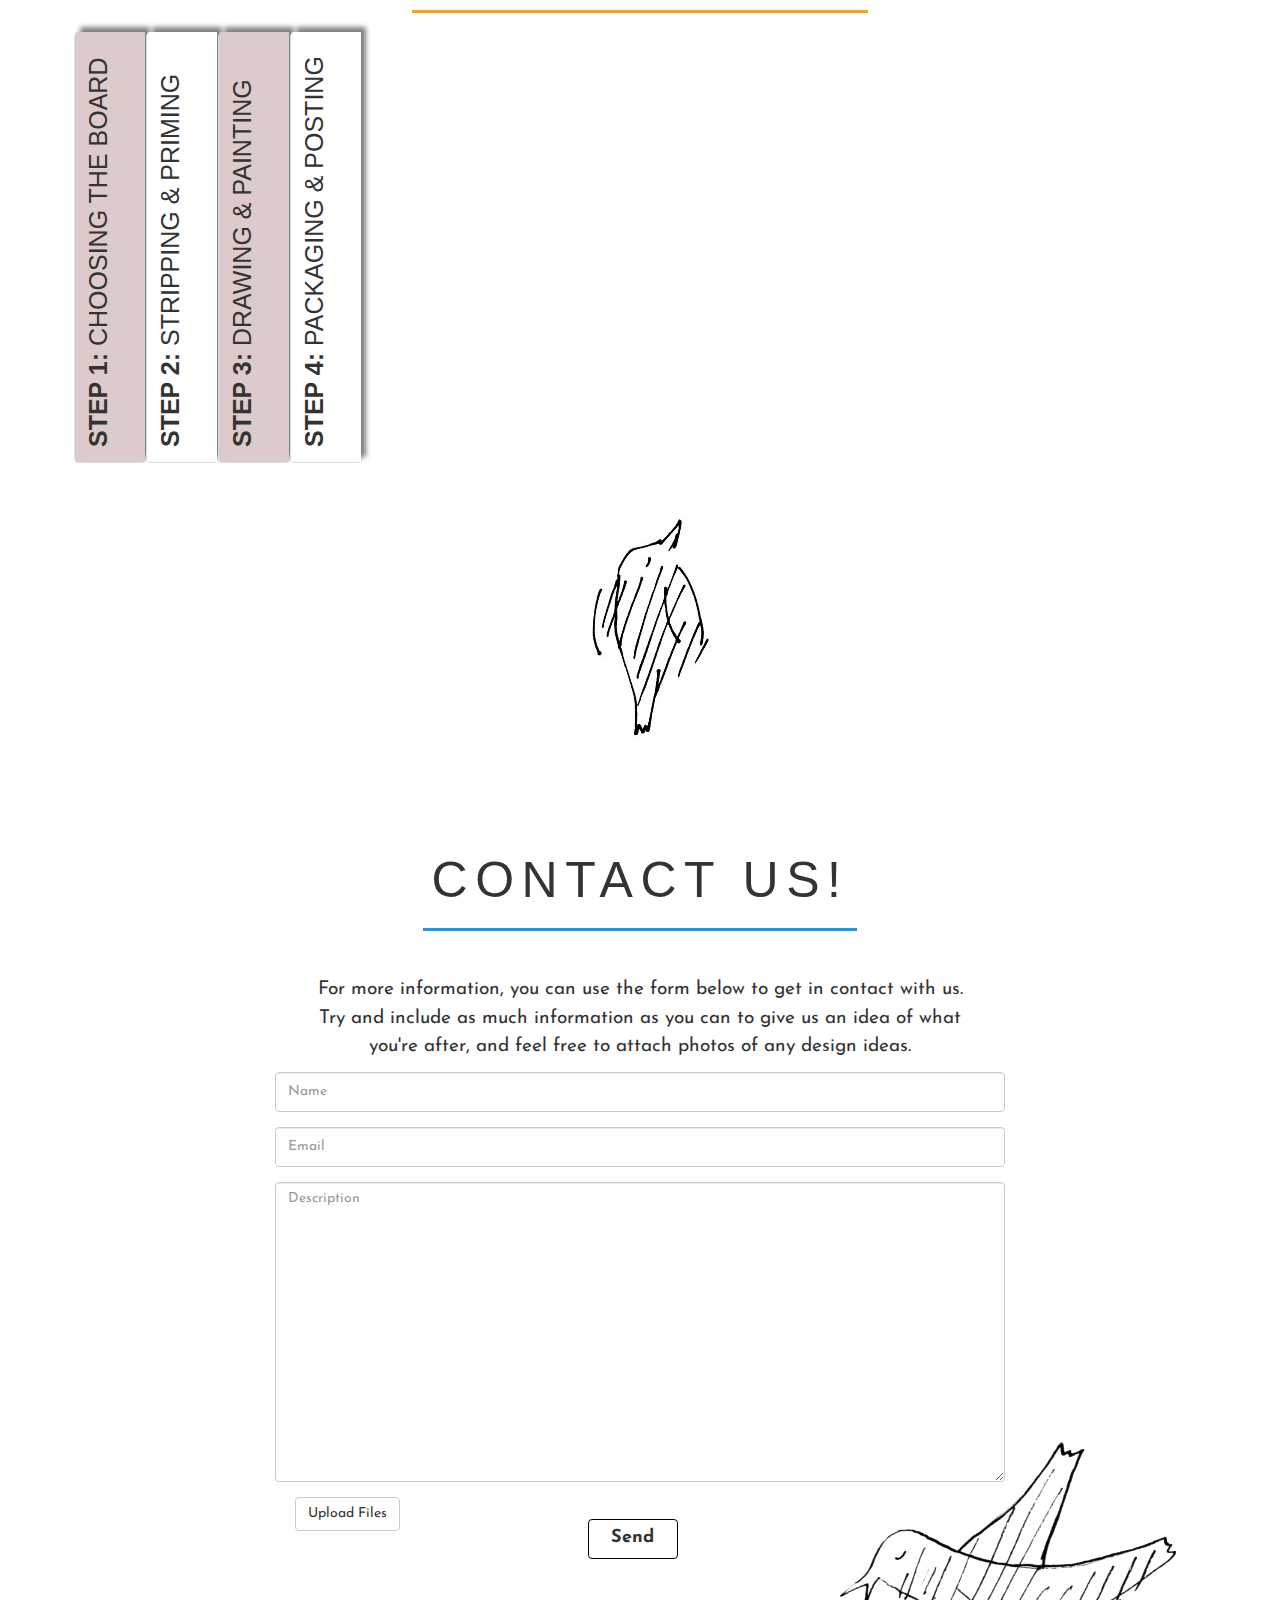
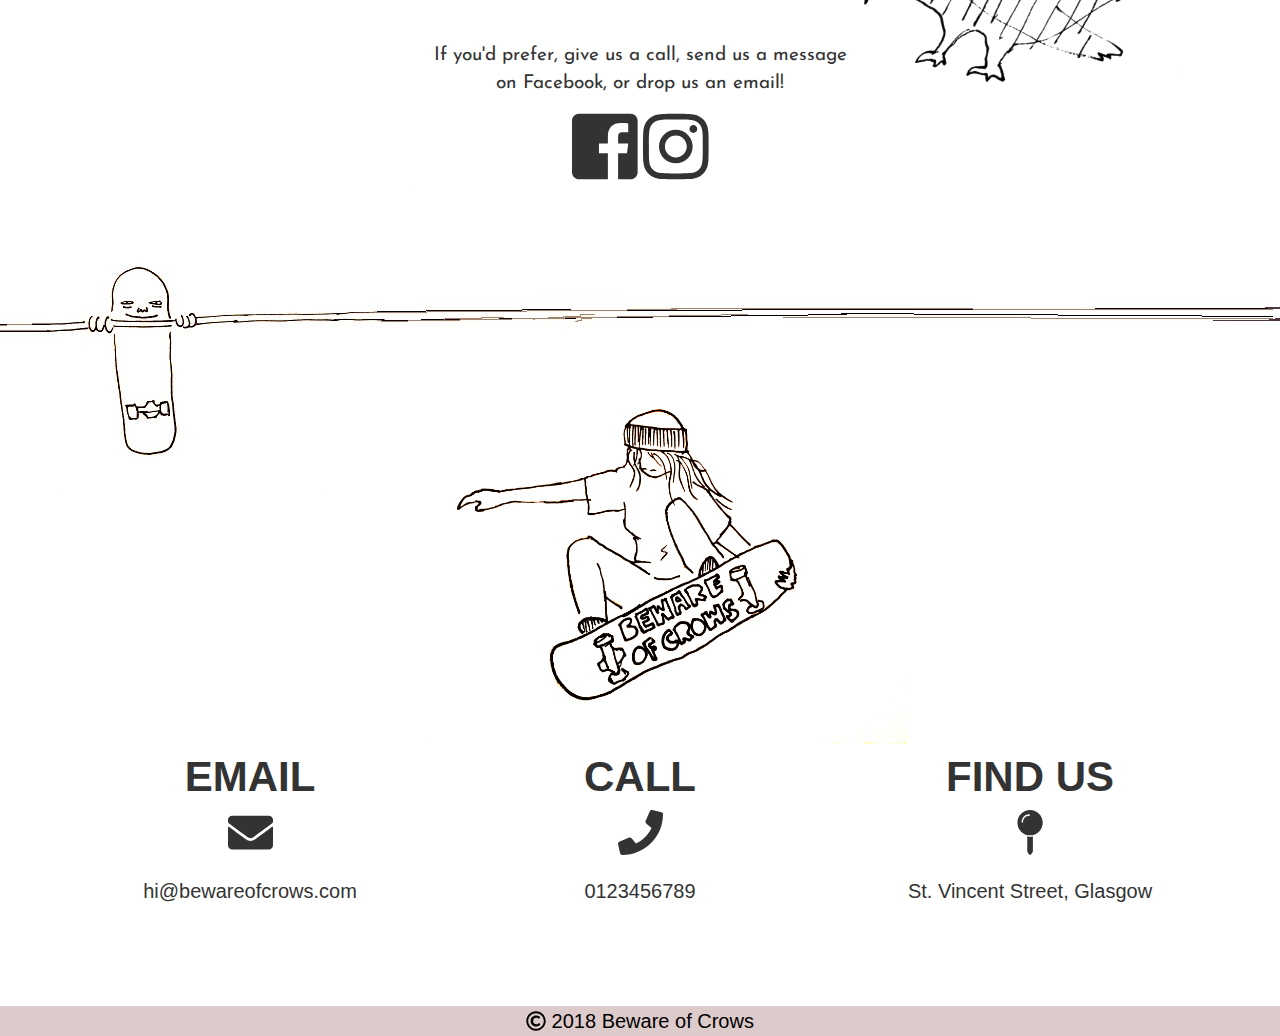
==== commit 7dba0981: "Revert "jf"" ====
--- a/index.html
+++ b/index.html
@@ -190,25 +190,90 @@
 
 <div class="container">
   <div class="row">
-    <div class="col-md-4">
-   <button data-toggle="collapse" data-target="#step1" class="text-left"><h2><strong>Step One:</strong> Collaboration & Design</h2></button>
-   <div id="step1" class="collapse">
-     <p>Lorem ipsum dolor sit amet, consectetur adipisicing elit, sed do eiusmod tempor incididunt ut labore et dolore magna aliqua. Ut enim ad minim veniam, quis nostrud exercitation ullamco laboris nisi ut aliquip ex ea commodo consequat.</p>
-   </div>
- </div>
-<div class="row">
- <div class="col-md-3">
-
- <button data-toggle="collapse" data-target="#step2" class="text-left"><h2><strong>Step Two:</strong> Choosing the Board</h2></button>
- <div id="step2" class="collapse">
-   <p>Here at Beware of Crows we choose only the very best quality of boards for our customers. As a result, each board is carefully hand-selected by us.</p>
- </div>
-
+    <div class="content">
+      <div class="panel-group" id="accordion">
+
+      <div class="group_one">
+        <div class="panel panel-default">
+          <div class="panel-heading">
+            <h4 class="panel-title"><a data-toggle="collapse" data-parent="#accordion" href="#collapseOne">
+              <strong>Step 1: </strong>Choosing the Board </a></h4>
+          </div>
+          <div id="collapseOne" class="panel-collapse collapse">
+            <div class="panel-body">
+              <div class="panel-content">
+                <p>We pride ourselves on choosing the best quality boards, which
+                 is why each board is personally chosen by us  according
+                 to your own tastes.</p>
+                <img src="pictures/benchskates.jpg" style="height:300px; width:100%">
+              </div>
+            </div>
+          </div>
+        </div>
+      </div>
+
+      <div class="group_two">
+        <div class="panel panel-default">
+          <div class="panel-heading">
+            <h4 class="panel-title"><a data-toggle="collapse" data-parent="#accordion" href="#collapseTwo">
+            <strong>Step 2: </strong> Stripping & Priming</a></h4>
+          </div>
+          <div id="collapseTwo" class="panel-collapse collapse">
+            <div class="panel-body">
+                <div class="panel-content" >
+
+                  <p>When the perfect board's been chosen, we then strip off
+          all the old paint or graphics and sand it down to its wooden grain.
+          This is all sealed up with a sander sealer to ensure the high quality of the wood.</br></br>
+          After 24 hours, the sealer is dry and the board is ready to be primed for painting
+          We use four coats of white primer to make sure we have a smooth
+          surface for painting, and that the colours really pop.</p>
+
+          <img src="pictures/process1.jpg" style="height:180px; width:100%">
                 </div>
             </div>
-        </div>
-    </div>
-
+          </div>
+        </div>
+      </div>
+
+      <div class="group_one">
+        <div class="panel panel-default">
+          <div class="panel-heading">
+            <h4 class="panel-title"> <a data-toggle="collapse" data-parent="#accordion" href="#collapseThree">
+            <strong>Step 3: </strong> Drawing & Painting</a></h4>
+          </div>
+          <div id="collapseThree" class="panel-collapse collapse">
+            <div class="panel-body">
+              <div class="panel-content">
+                <p>After priming, we pencilsketch the design straight onto the board.
+                  We use high quality, bright acrylic paints t</p>
+              </div>
+            </div>
+          </div>
+        </div>
+      </div>
+
+      <div class="group_two">
+        <div class="panel panel-default">
+          <div class="panel-heading">
+            <h4 class="panel-title"> <a data-toggle="collapse" data-parent="#accordion" href="#collapseThree">
+            <strong>Step 4: </strong> Packaging & Posting</a></h4>
+          </div>
+          <div id="collapseFour" class="panel-collapse collapse">
+            <div class="panel-body">
+              <div class="panel-content">
+                <p>Send the board like this</p>
+              </div>
+            </div>
+          </div>
+        </div>
+      </div>
+
+                </div>
+            </div>
+        </div>
+    </div>
+  </div>
 
 
 
@@ -233,7 +298,7 @@
                     </div>
                     <div class="form-group ">
 
-                     <textarea  class="form-control" placeholder="Description" style="height:200px;"></textarea>
+                     <textarea  class="form-control" placeholder="Description" style="height:300px;"></textarea>
                     </div>
                     <div class="form-group">
                     <label class="btn btn-default btn-file"> Upload Files <input type="file" style="display: none;"></label></br>
--- a/stylesheets/section2.css
+++ b/stylesheets/section2.css
@@ -5,7 +5,7 @@
 font-family: 'Josefin Sans', sans-serif;
 min-height: 100%;
 background-image: url("../pictures/bird_doodle2.jpg");
-background-position: top left;
+background-position: 14% 0%;
 background-repeat: no-repeat;
 }
 
--- a/stylesheets/section3.css
+++ b/stylesheets/section3.css
@@ -38,3 +38,77 @@
 #section3 h2 {
   font-size: 30px;
 }
+.content {
+  width: 960px;
+  height:800px;
+  margin-left: 20%;
+  padding-bottom: -800px;
+
+}
+.panel-group {
+    width:430px;
+    z-index: 2000;
+    -webkit-backface-visibility: visible;
+    -webkit-transform: translateX(-150%) rotate(-90deg);
+    -webkit-transform-origin: right top;
+    -moz-transform: translateX(-150%) rotate(-90deg);
+    -moz-transform-origin: right top;
+    -o-transform: translateX(-150%) rotate(-90deg);
+    -o-transform-origin: right top;
+    transform: translateX(-150%) rotate(-90deg);
+    transform-origin: right top;
+}
+.panel-heading {
+    width: 430px;
+    box-shadow:  5px 5px 5px gray;
+
+}
+.panel-title {
+    height:50px;
+    font-size: 25px;
+    text-transform: uppercase;
+
+}
+.panel-title a {
+    float:left;
+    text-decoration:none;
+    padding: 10px;
+    margin: -10px ;
+
+}
+.panel-body {
+
+    height:600px;
+    width: 225px;
+    font-size: 16px;
+
+
+}
+.panel-group .panel-content {
+    -webkit-backface-visibility: hidden;
+    -webkit-transform: translateX(100%) rotate(90deg);
+    -webkit-transform-origin: left top;
+    -moz-transform: translateX(100%) rotate(90deg);
+    -moz-transform-origin: left top;
+    -o-transform: translateX(100%) rotate(90deg);
+    -o-transform-origin: left top;
+    transform: translateX(100%) rotate(90deg);
+    transform-origin: left top;
+}
+.panel-group .panel .panel-content {
+    width: 400px;
+    height:400px;
+    position: absolute;
+    text-align: center;
+
+}
+.panel-content {
+font-family:'Josefin Sans', sans-serif;
+}
+.group_one .panel-heading {
+  background-color: rgb(221, 202, 202);
+
+}
+.group_two .panel-heading {
+  background-color: white;
+}
--- a/stylesheets/section4.css
+++ b/stylesheets/section4.css
@@ -41,3 +41,6 @@
   border-color: black;
   margin-right: 140px;
 }
+.creepy img {
+  float: left;
+}
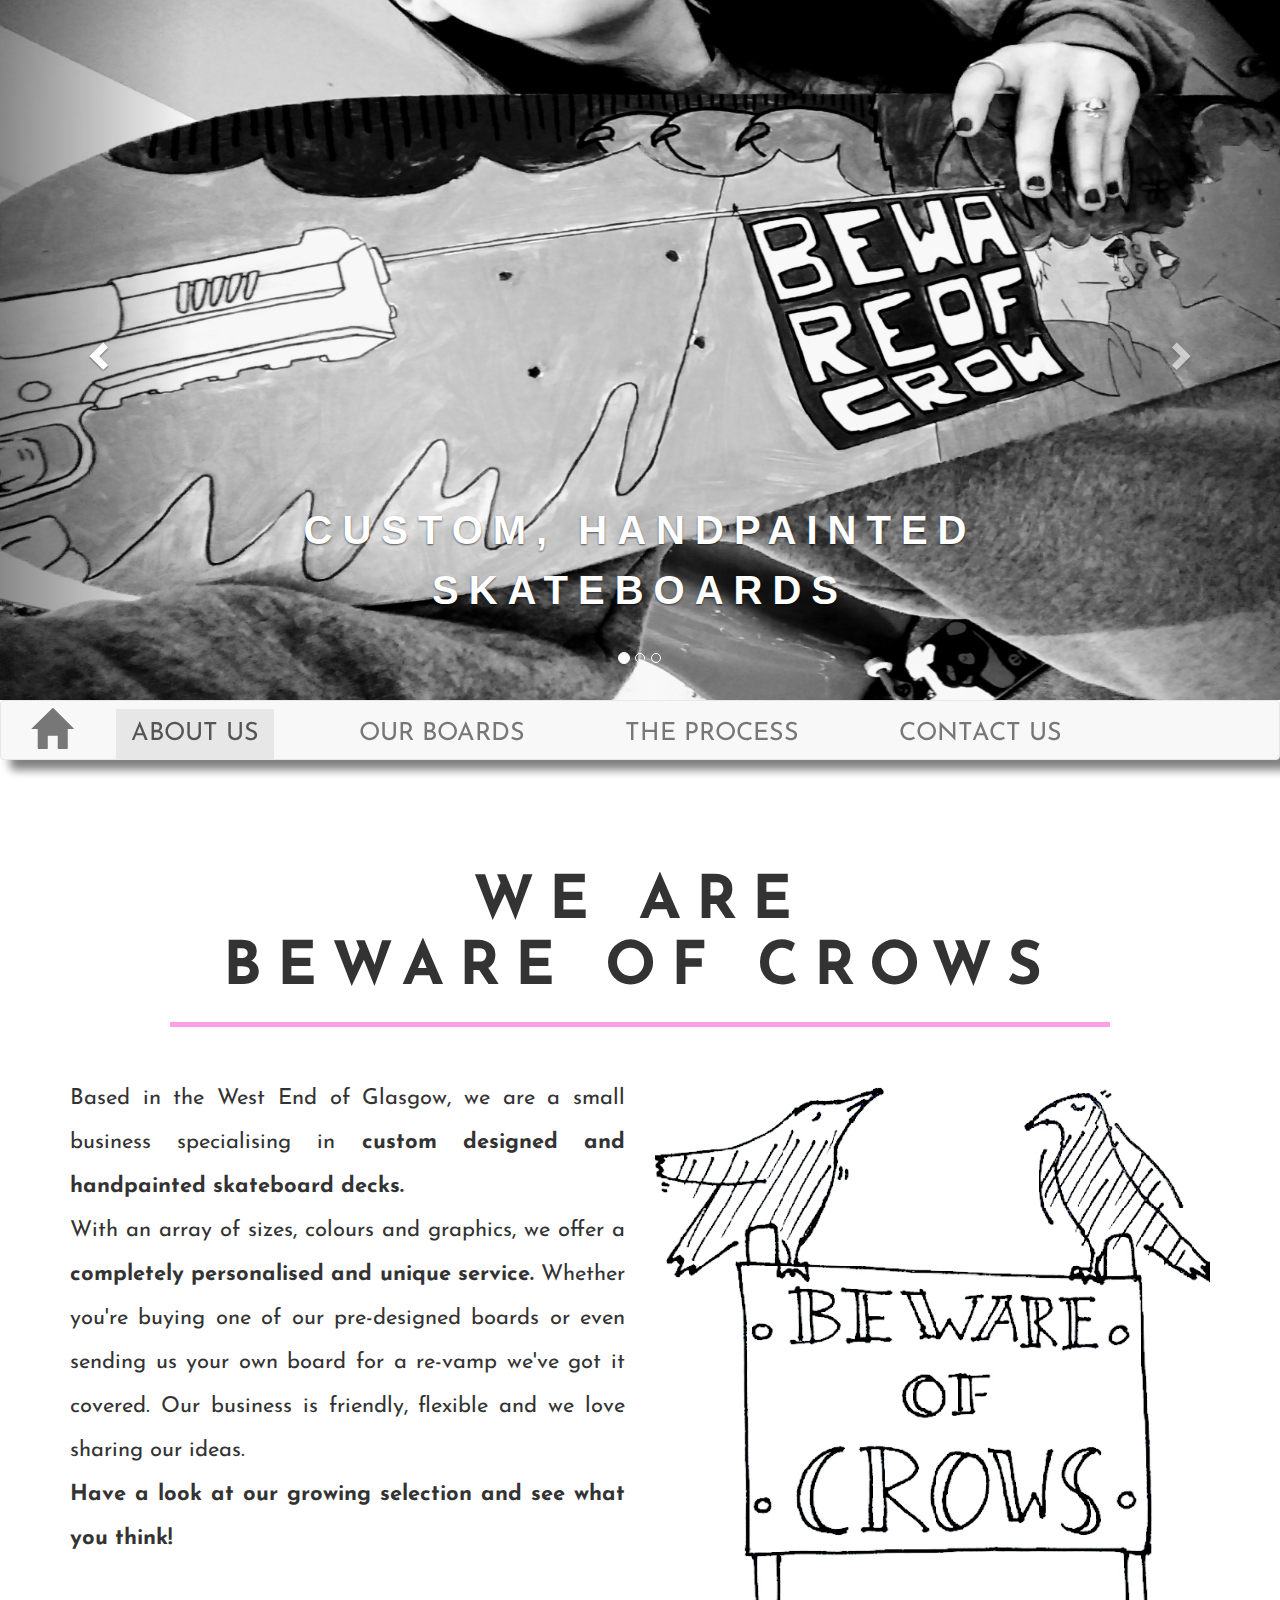
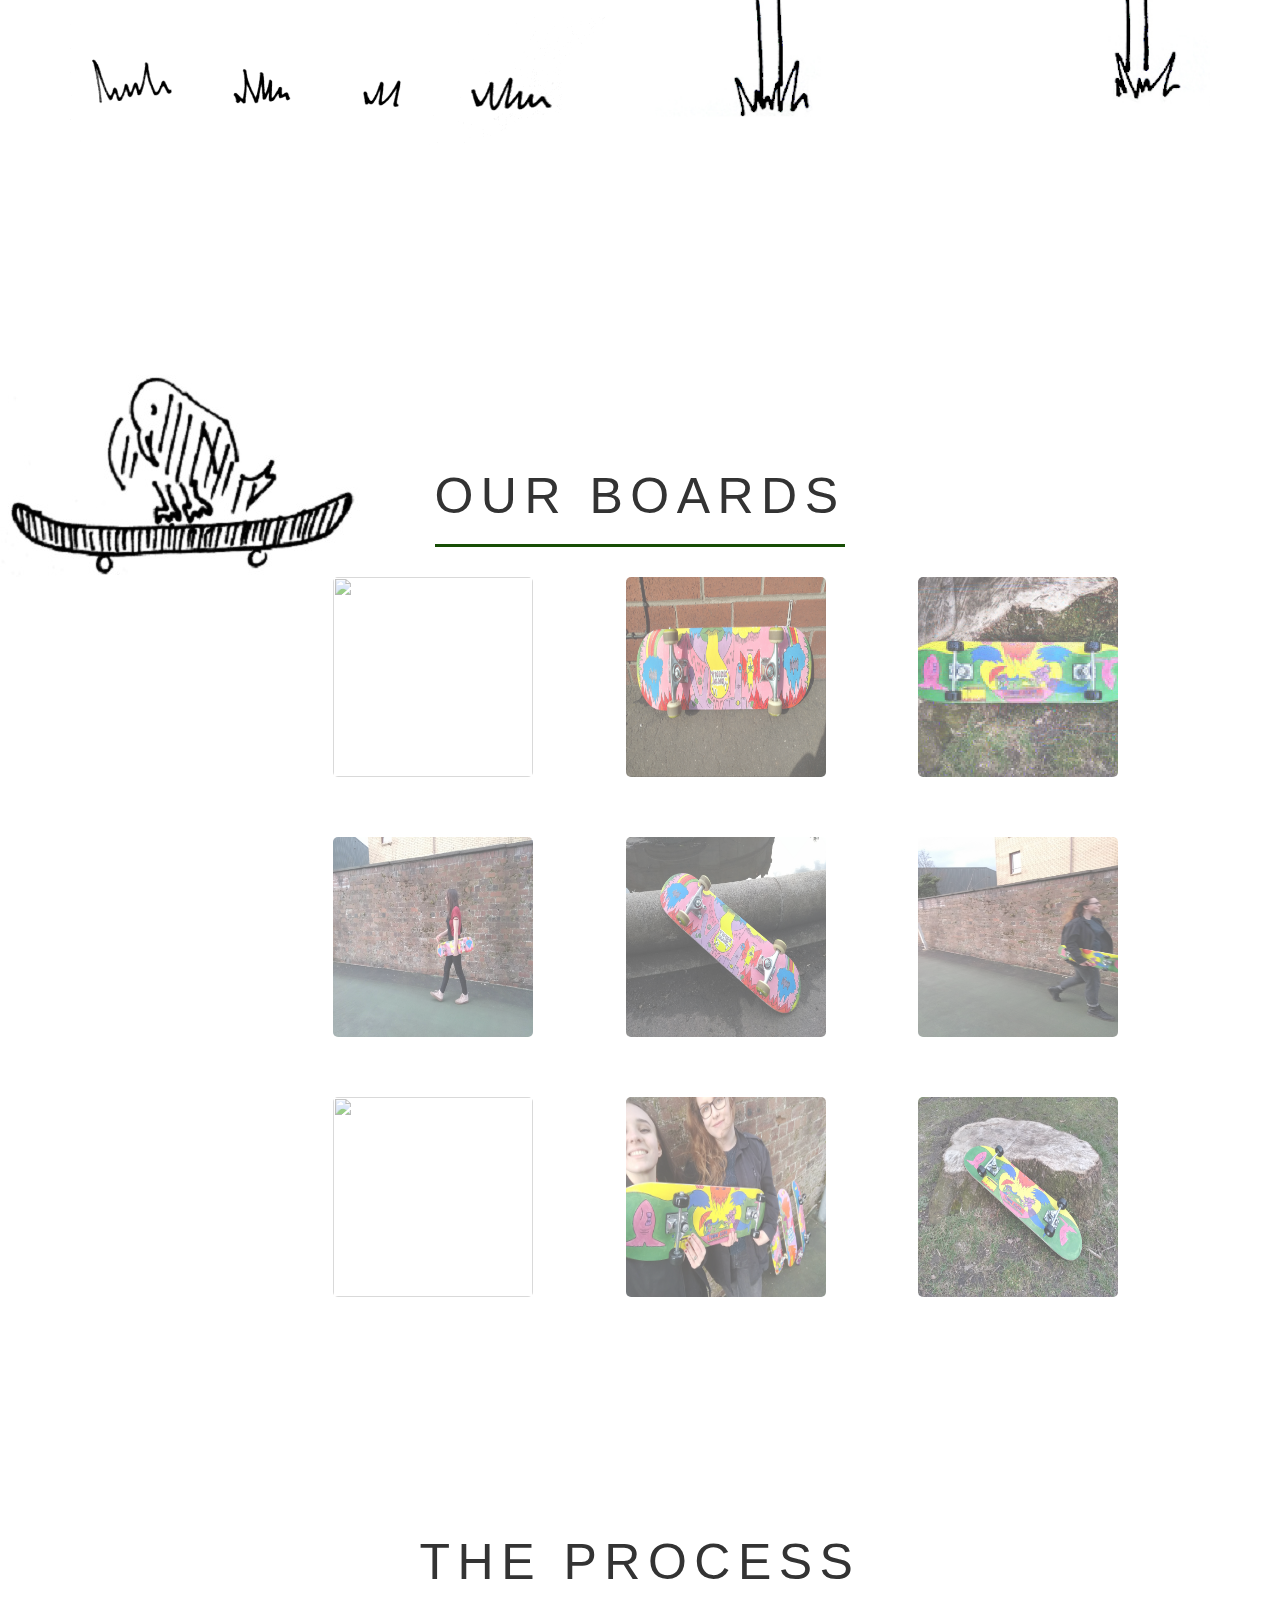
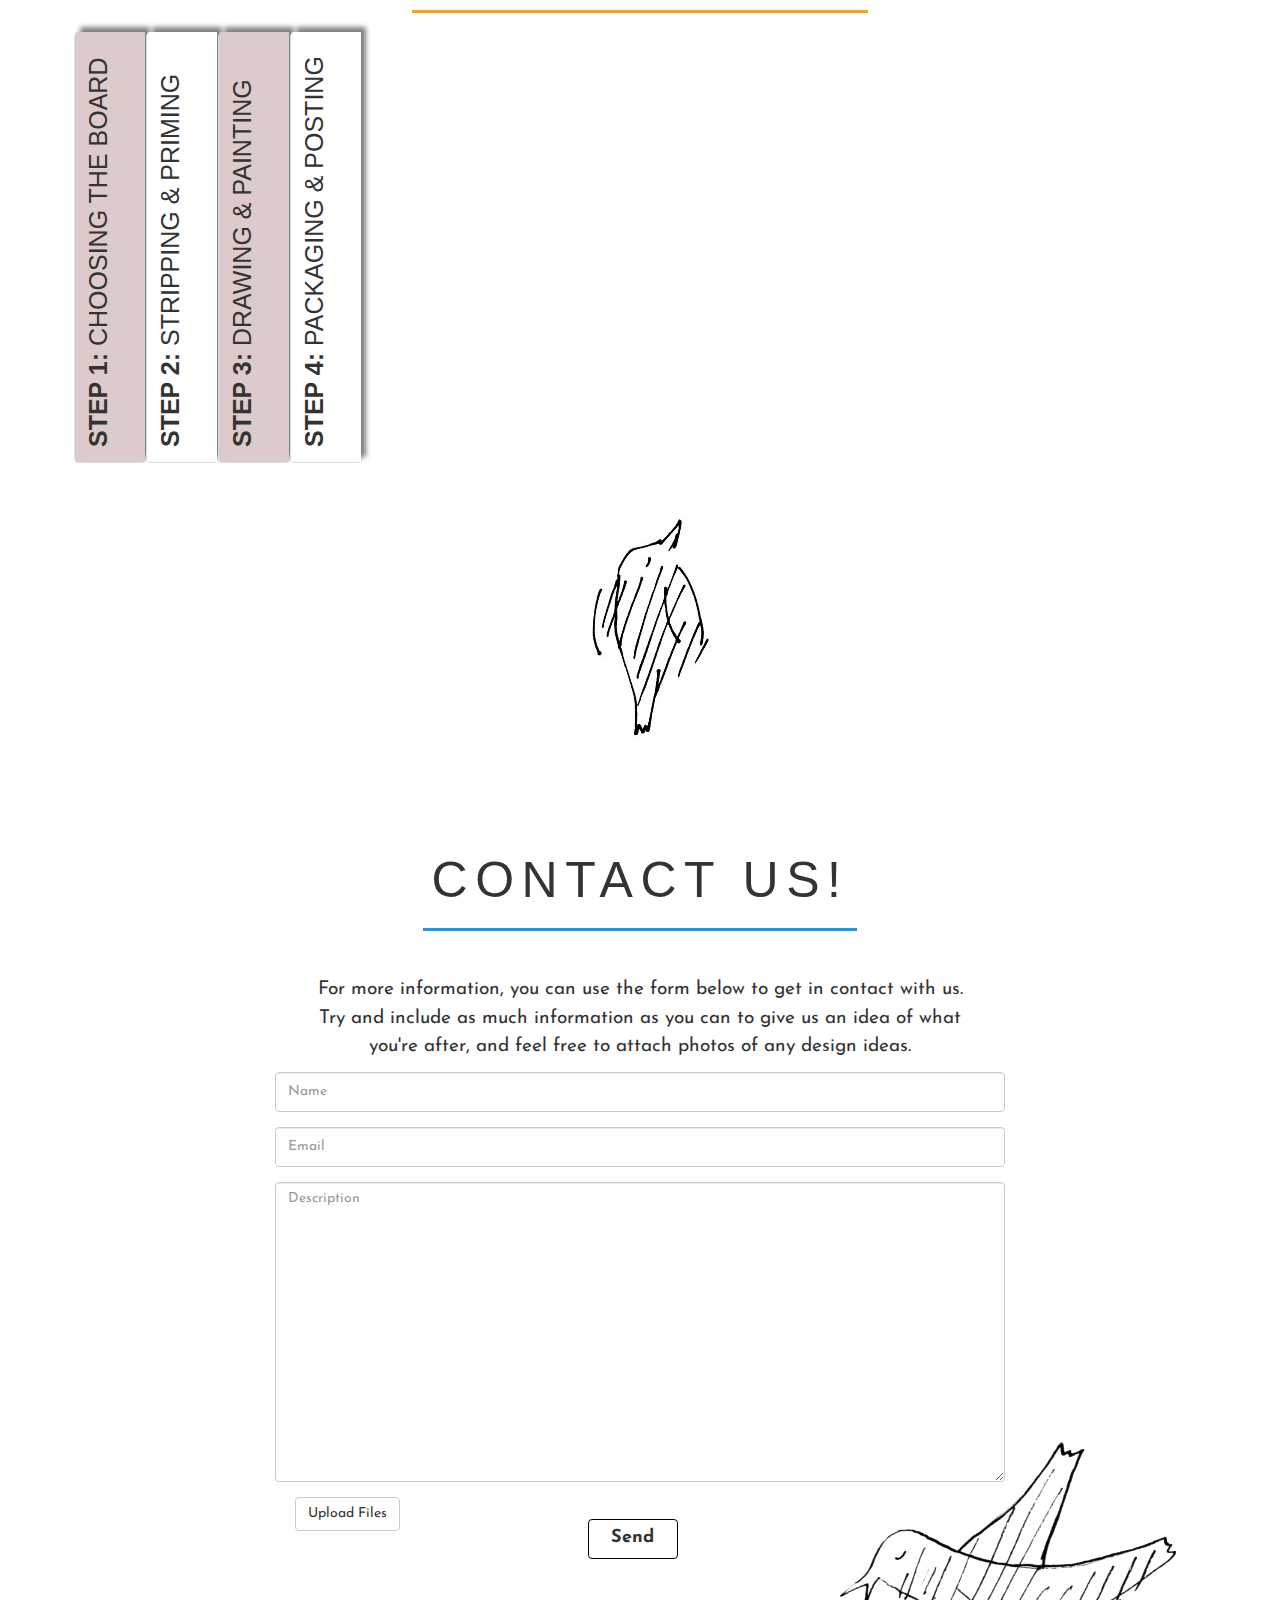
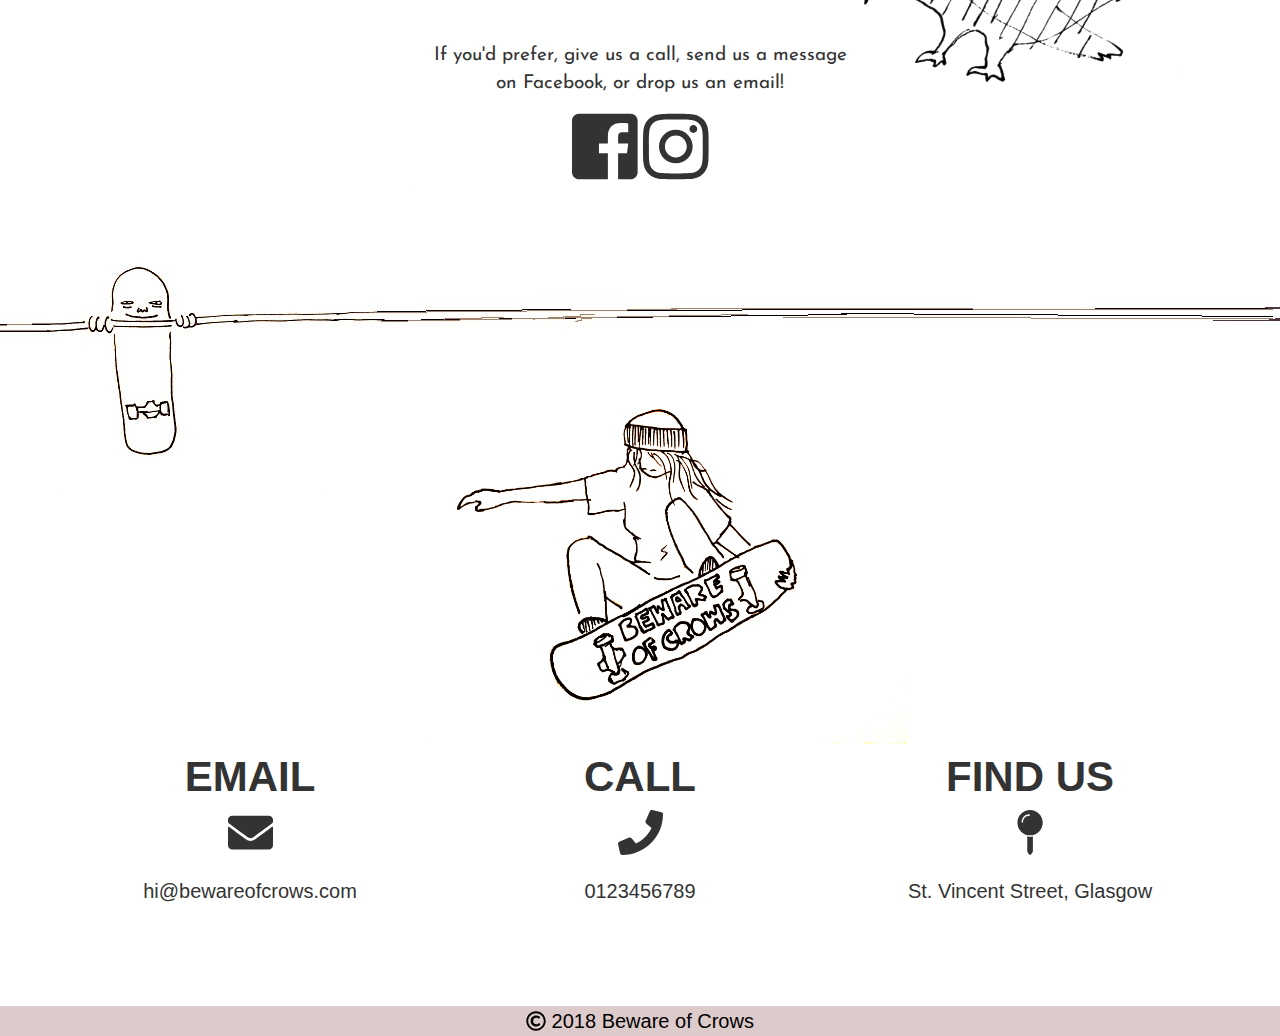
==== commit d66b48e4: "last" ====
--- a/index.html
+++ b/index.html
@@ -247,6 +247,7 @@
               <div class="panel-content">
                 <p>After priming, we pencilsketch the design straight onto the board.
                   We use high quality, bright acrylic paints t</p>
+                  <img src="pictures/process3_edit.jpg" height="300px; width:100%">"
               </div>
             </div>
           </div>
@@ -263,6 +264,7 @@
             <div class="panel-body">
               <div class="panel-content">
                 <p>Send the board like this</p>
+                <img src="process2.jpg" style="height:300px width:100%">
               </div>
             </div>
           </div>
--- a/stylesheets/section2.css
+++ b/stylesheets/section2.css
@@ -5,7 +5,7 @@
 font-family: 'Josefin Sans', sans-serif;
 min-height: 100%;
 background-image: url("../pictures/bird_doodle2.jpg");
-background-position: 14% 0%;
+background-position: top left;
 background-repeat: no-repeat;
 }
 
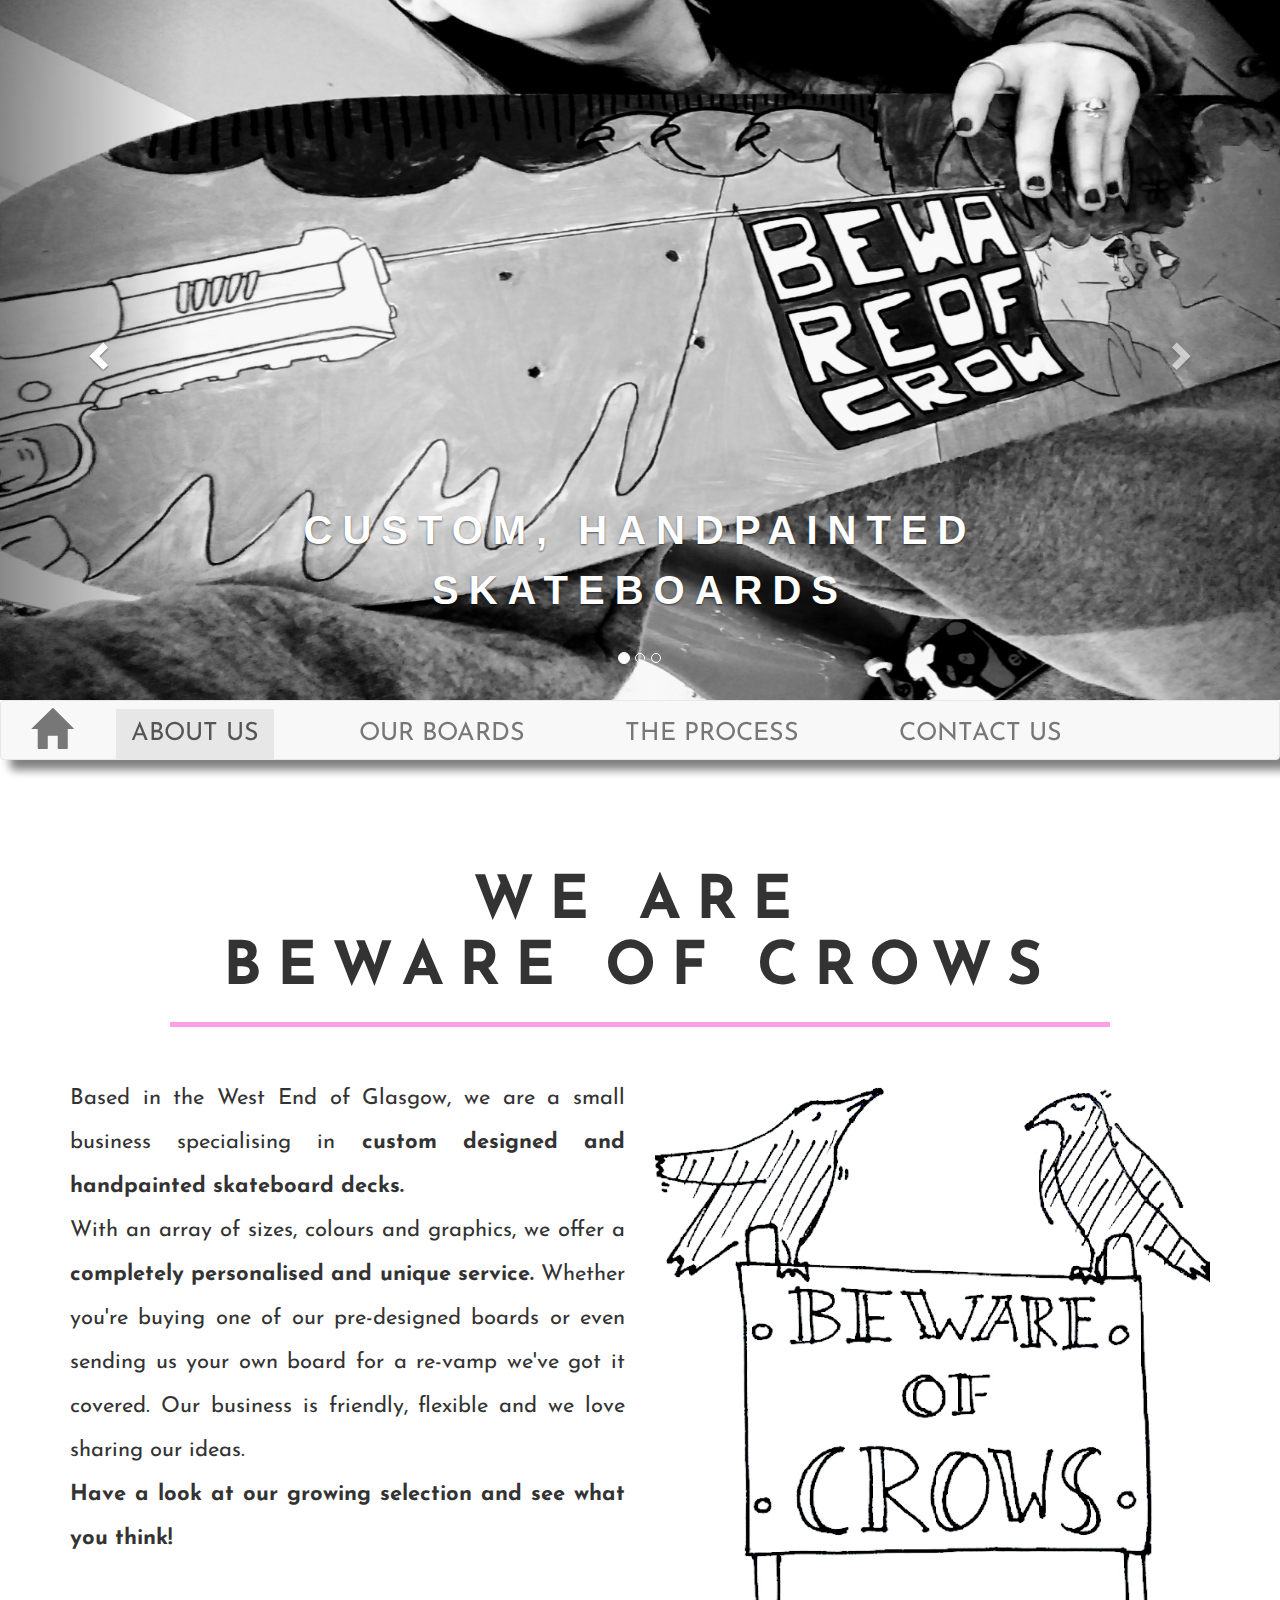
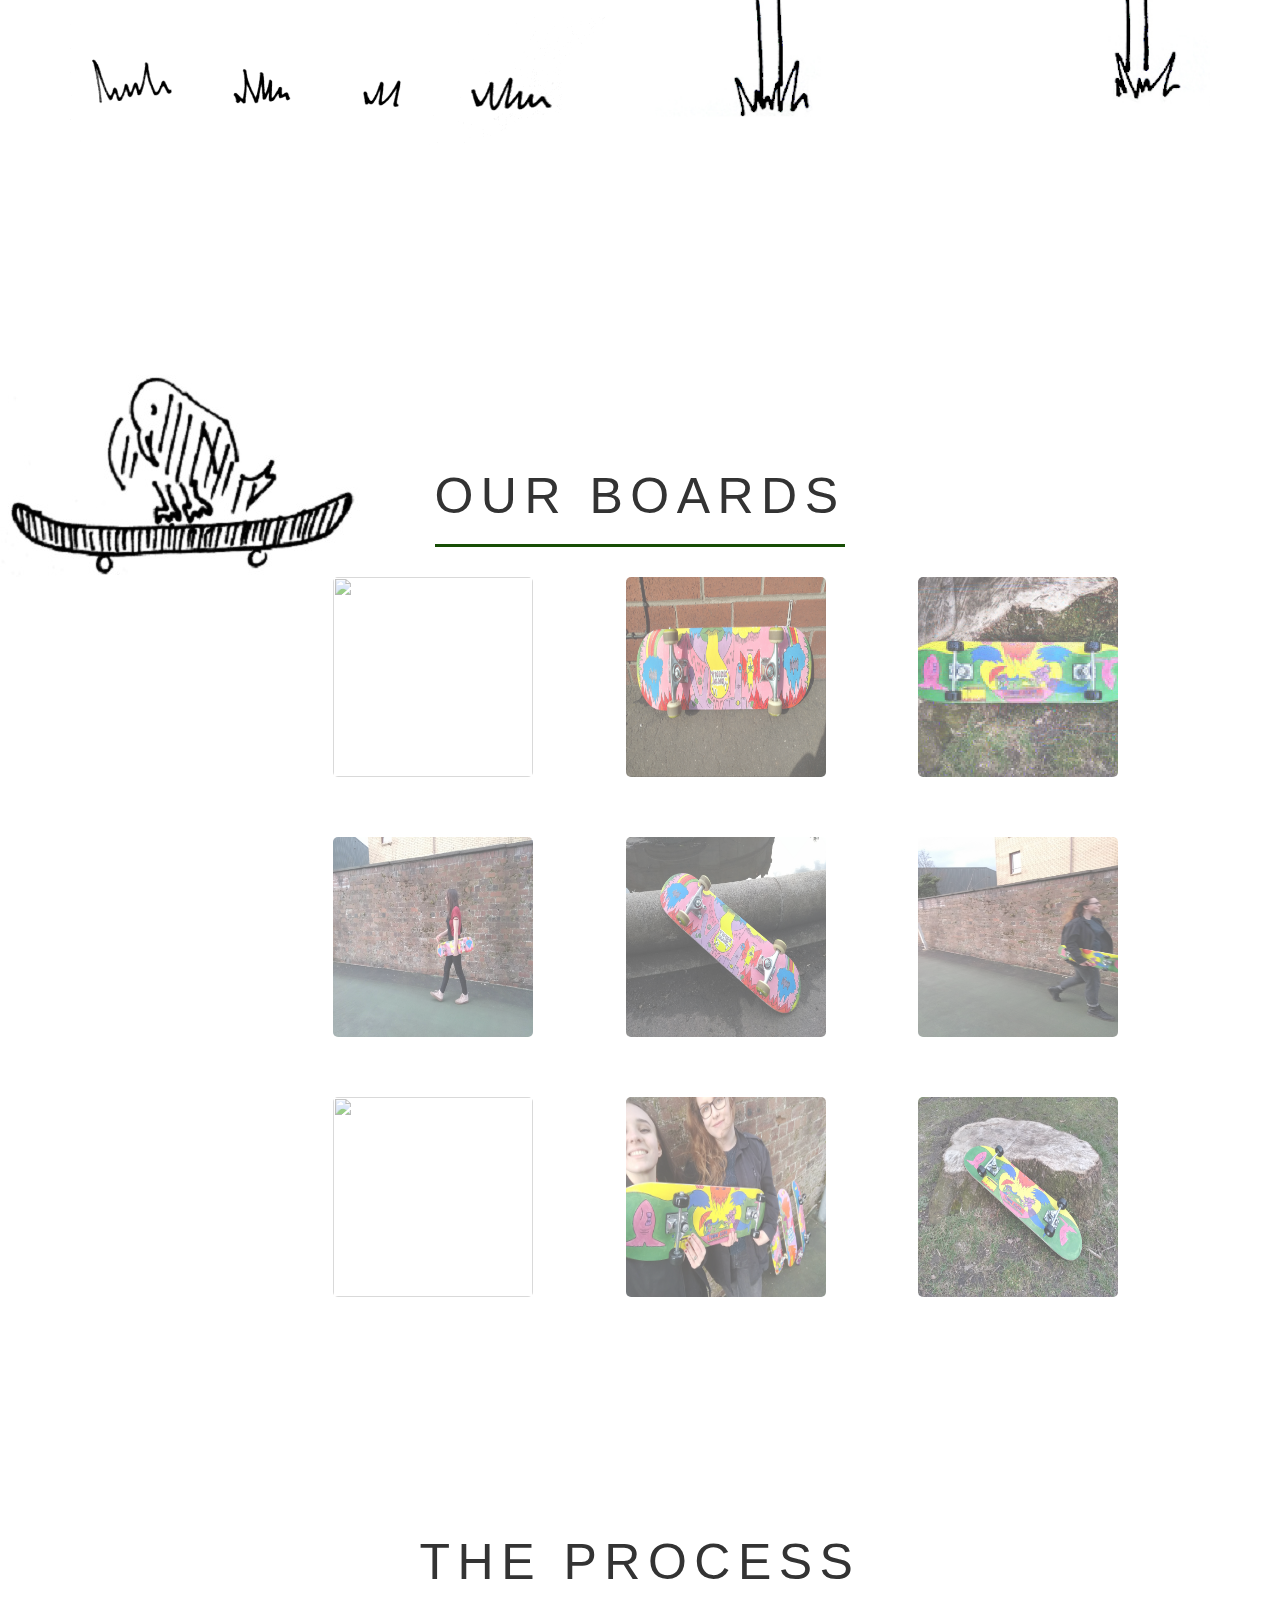
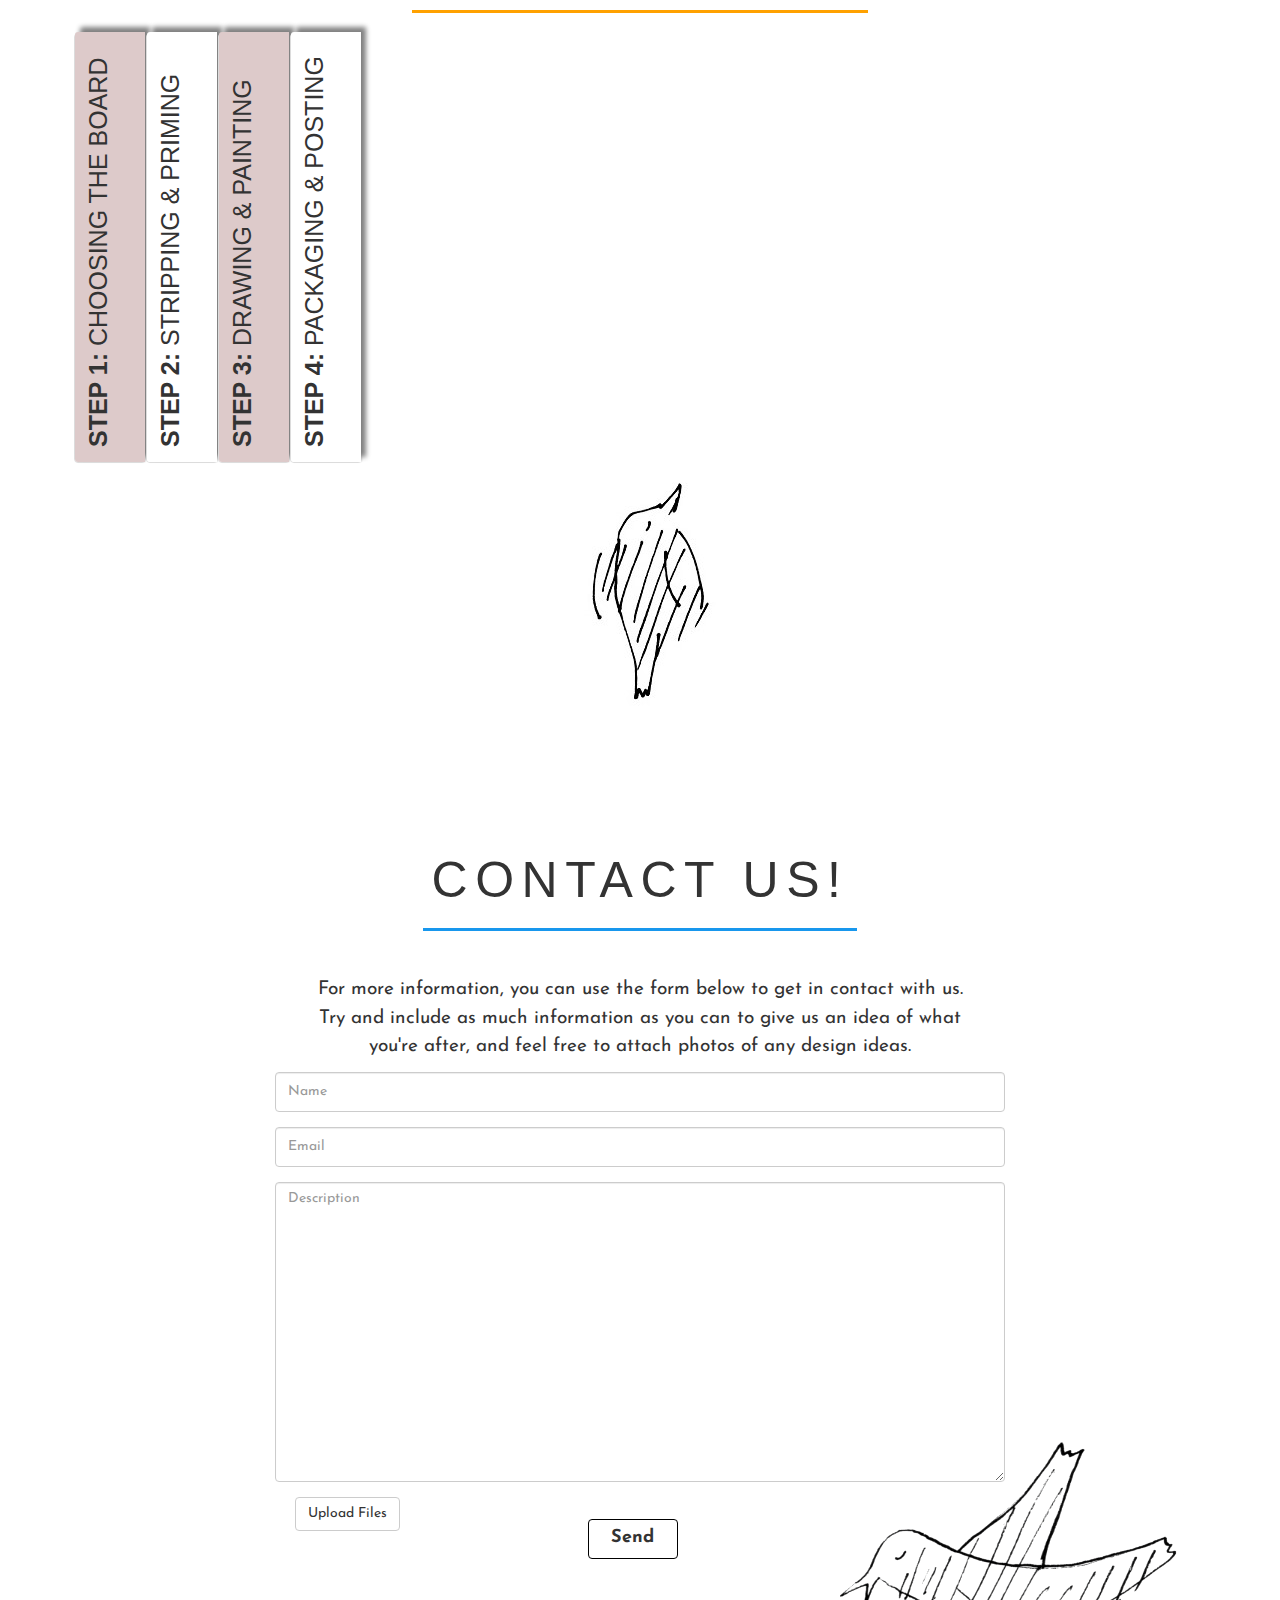
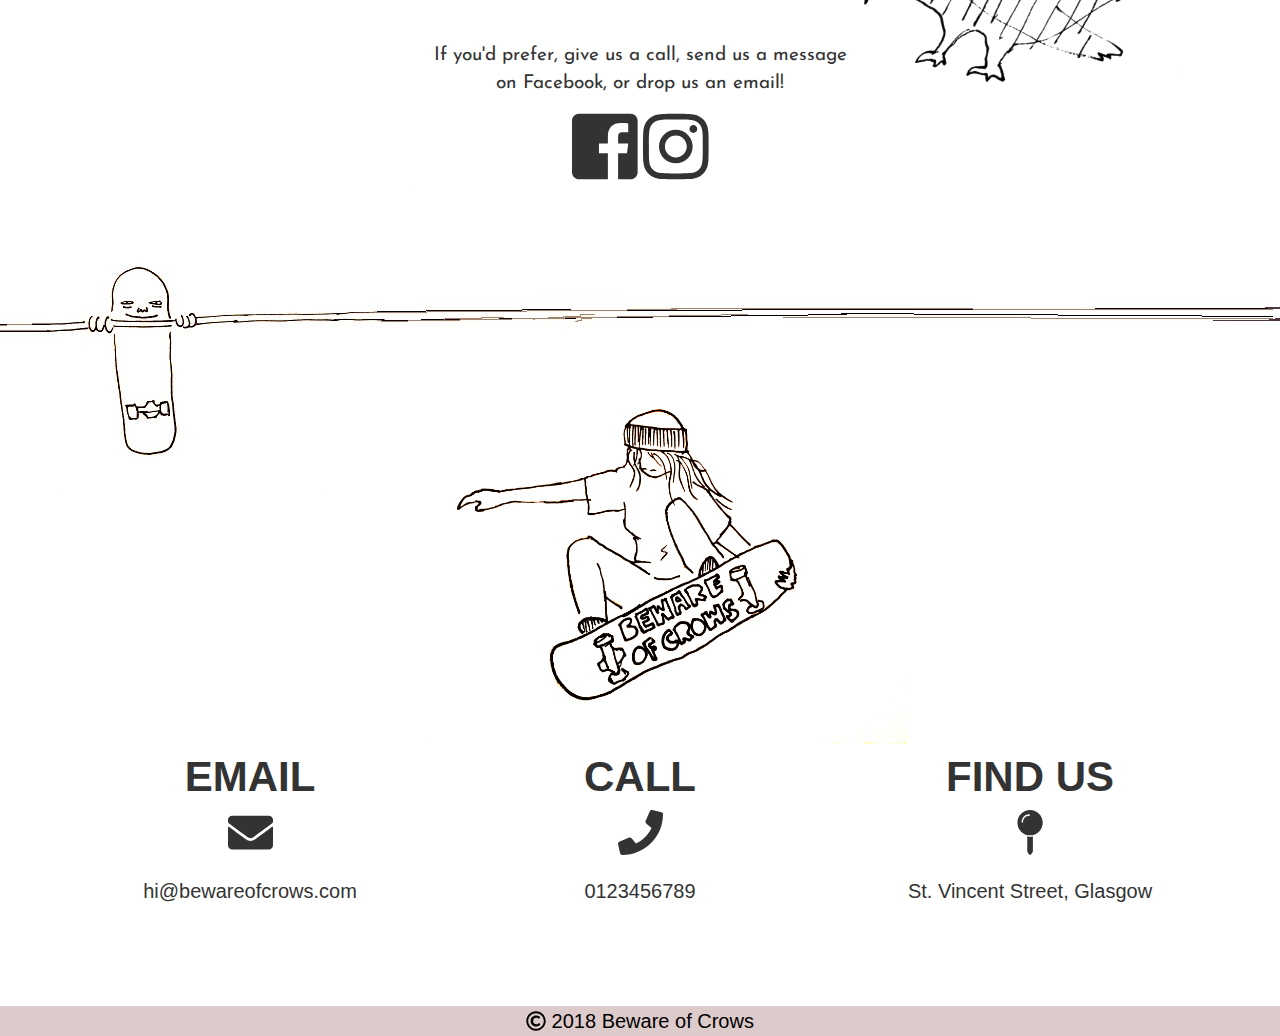
==== commit 0da86495: "numer" ====
--- a/index.html
+++ b/index.html
@@ -189,6 +189,7 @@
   </div>
 
 <div class="container">
+
   <div class="row">
     <div class="content">
       <div class="panel-group" id="accordion">
--- a/stylesheets/section3.css
+++ b/stylesheets/section3.css
@@ -11,7 +11,7 @@
   padding-top: 100px;
     font-family: 'Josefin Sans', sans-serif;
     background-image: url(../pictures/bird_doodle3.jpg);
-    background-position: 50% 90%;
+    background-position: 50% 85%;
 
     background-repeat: no-repeat;
     height: 100%;
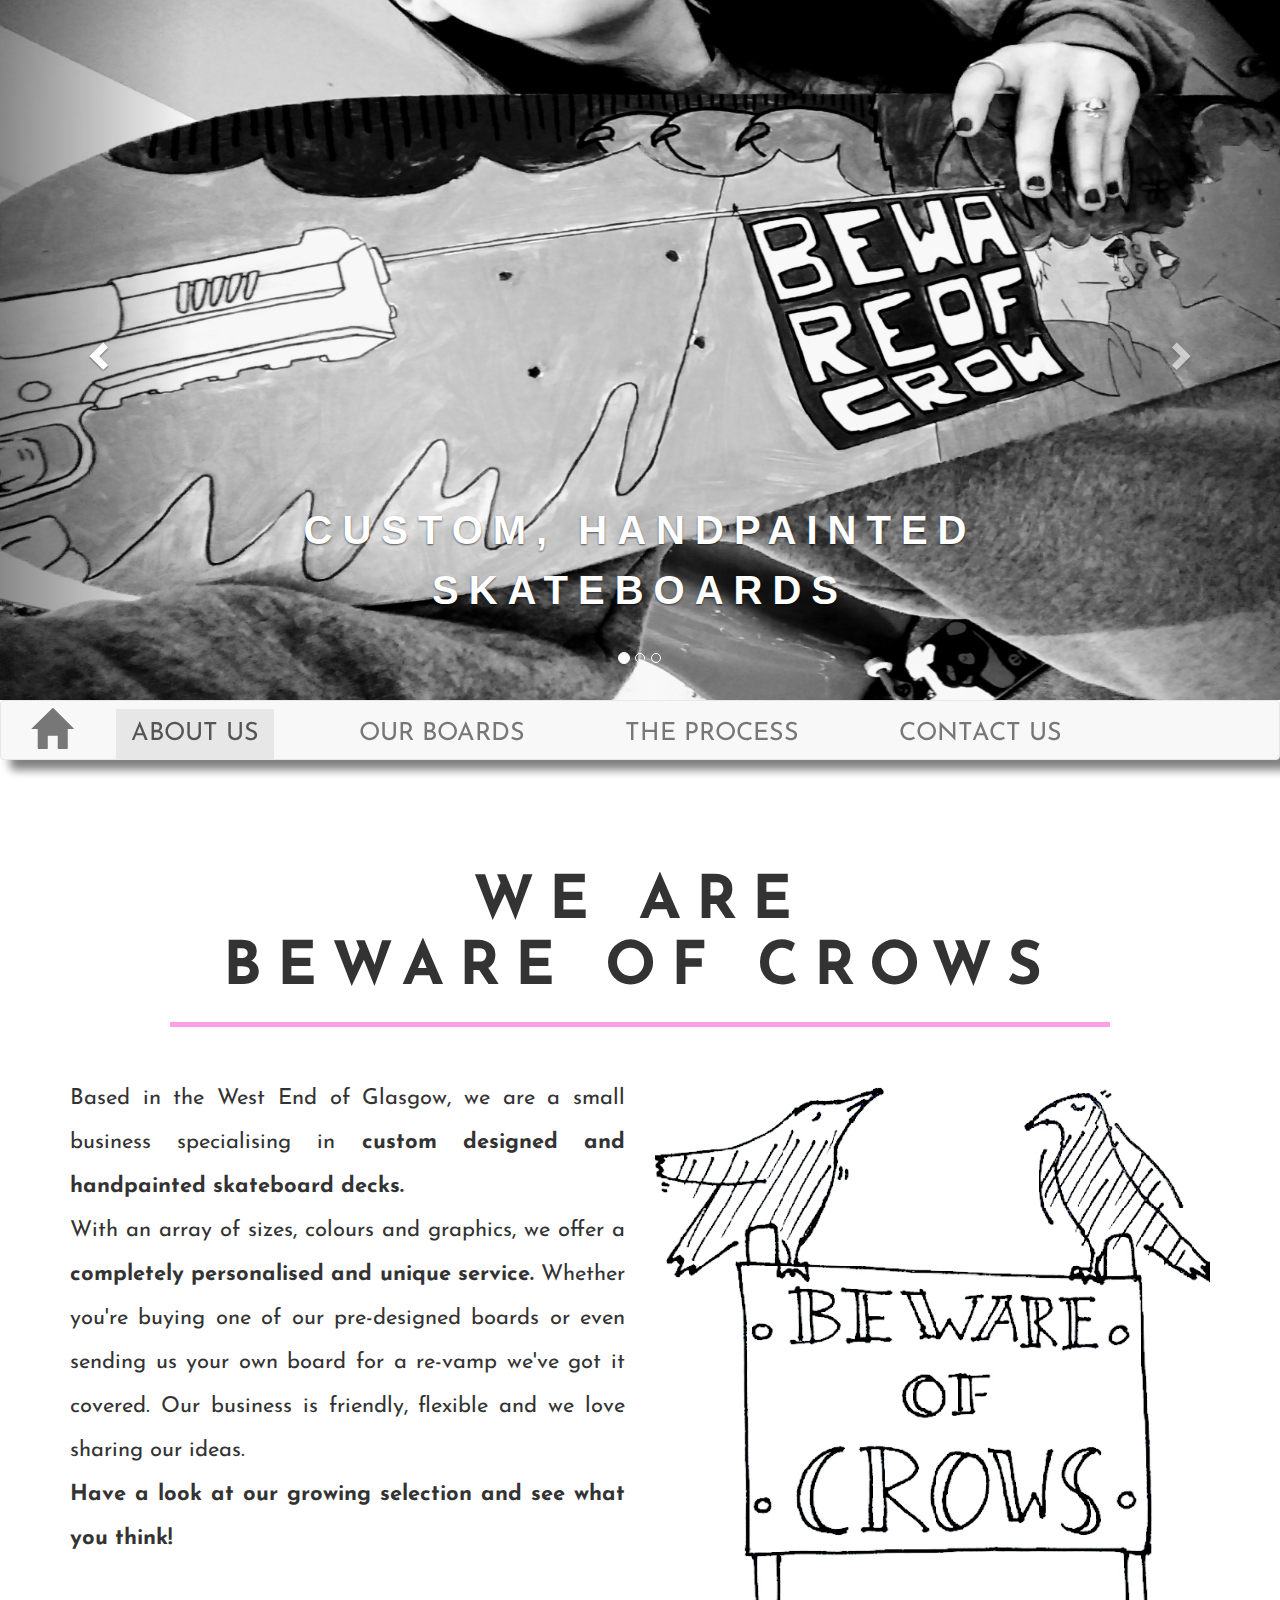
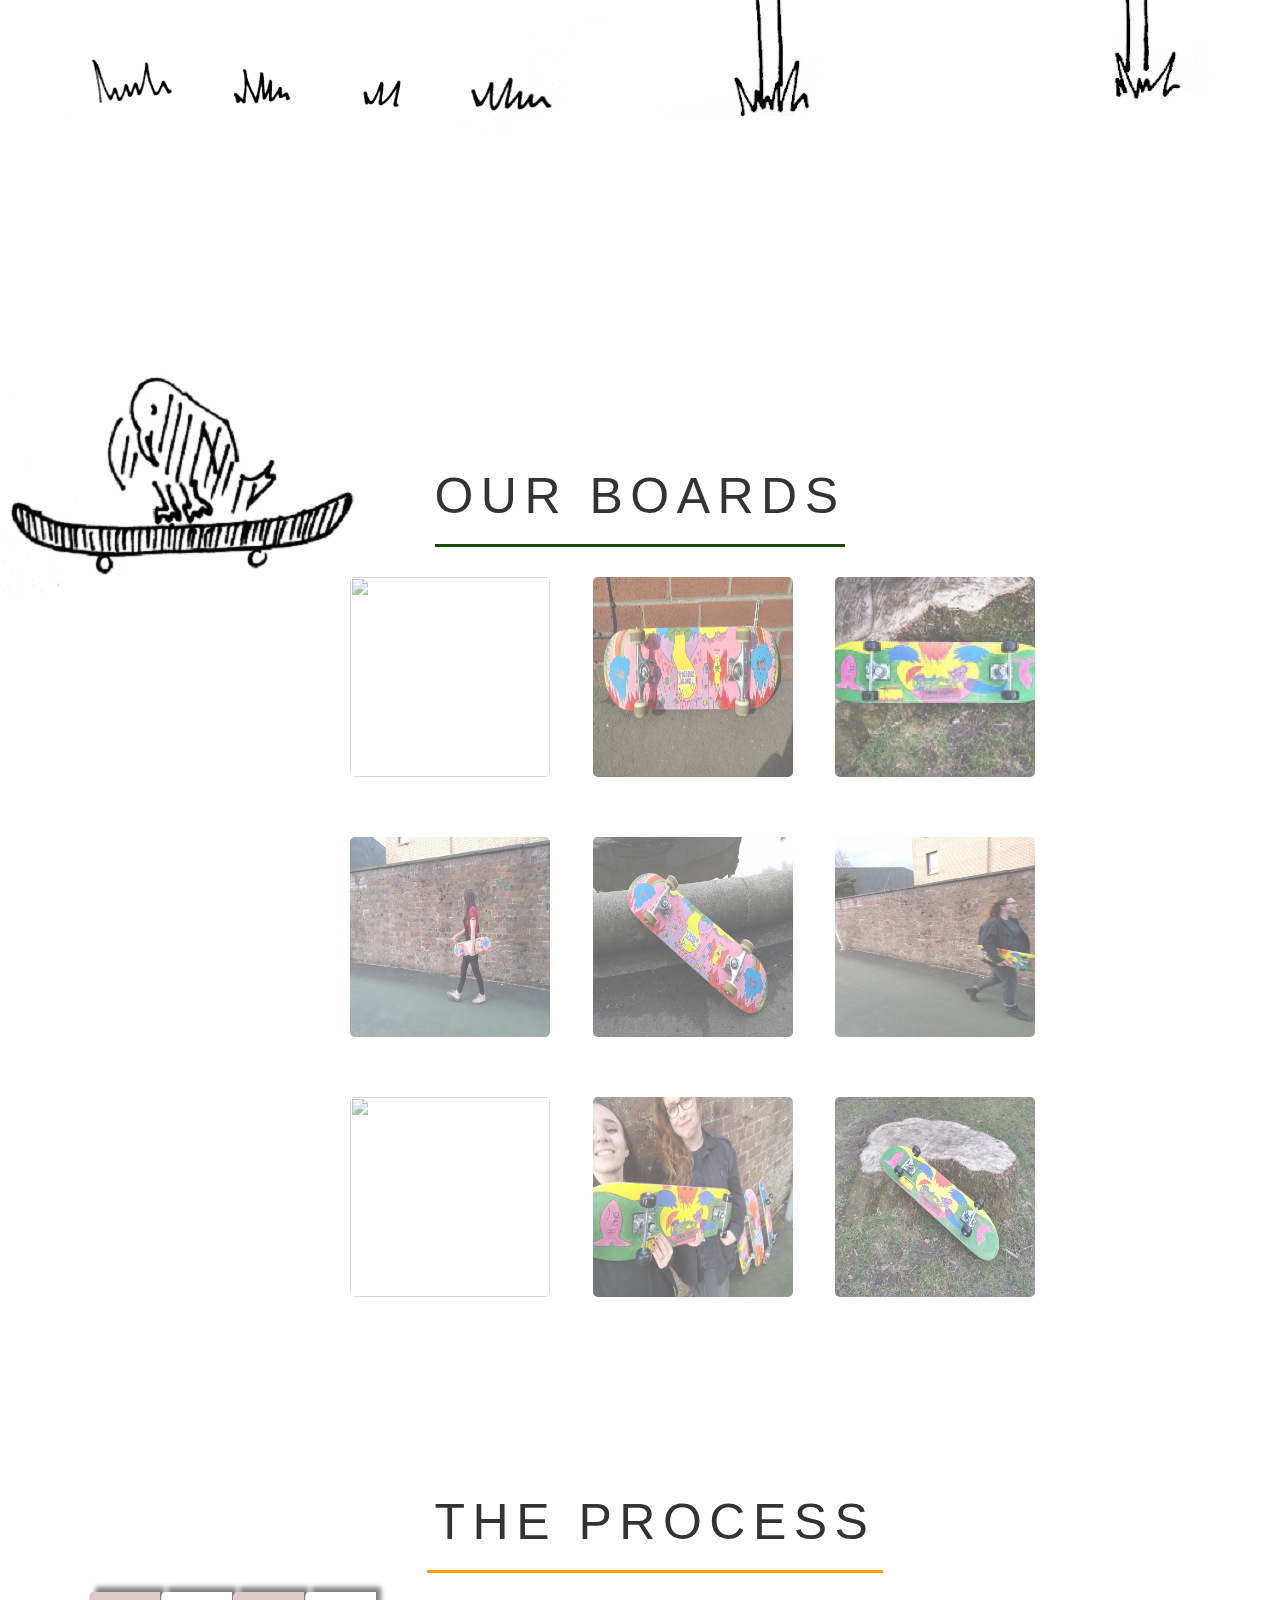
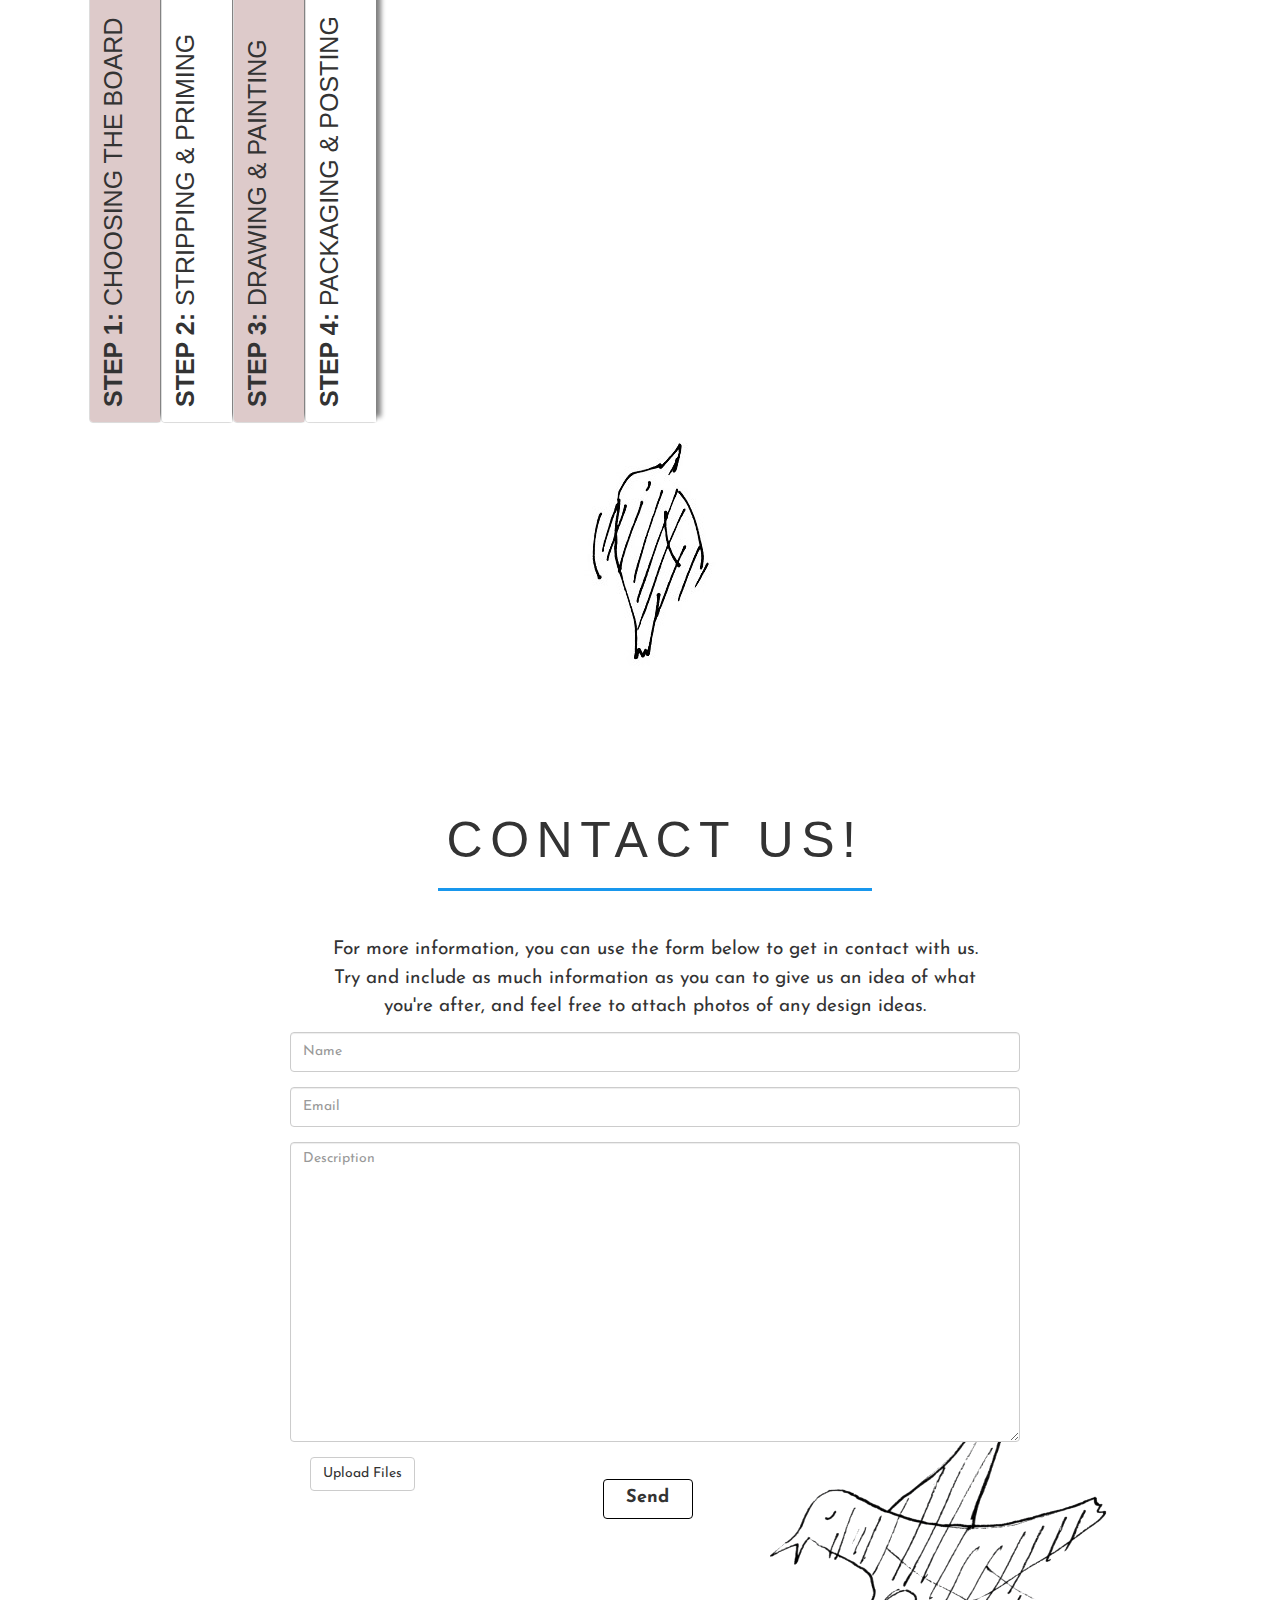
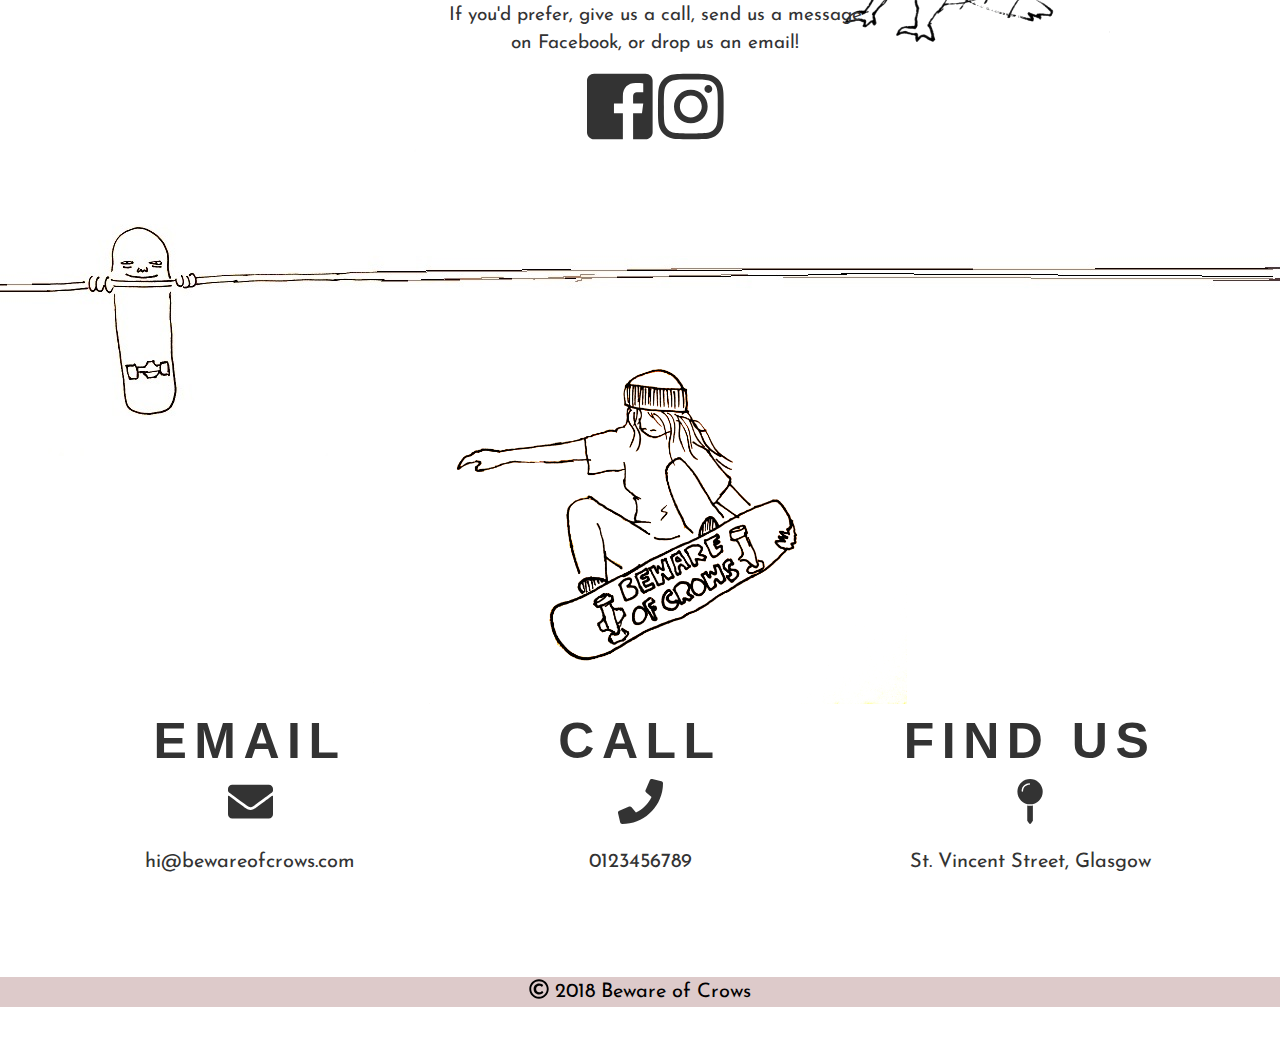
==== commit 5e117b6a: "dfj" ====
--- a/index.html
+++ b/index.html
@@ -166,6 +166,8 @@
       </div>
     </div>
   </div>
+  <div class=container>
+    <div col-md-8 col-md-offset-2>
     <iframe id="gallery" src="gallery.html" scrolling="no" style="height:800px; width:100%; border: none;" seamless>
     </iframe>
 
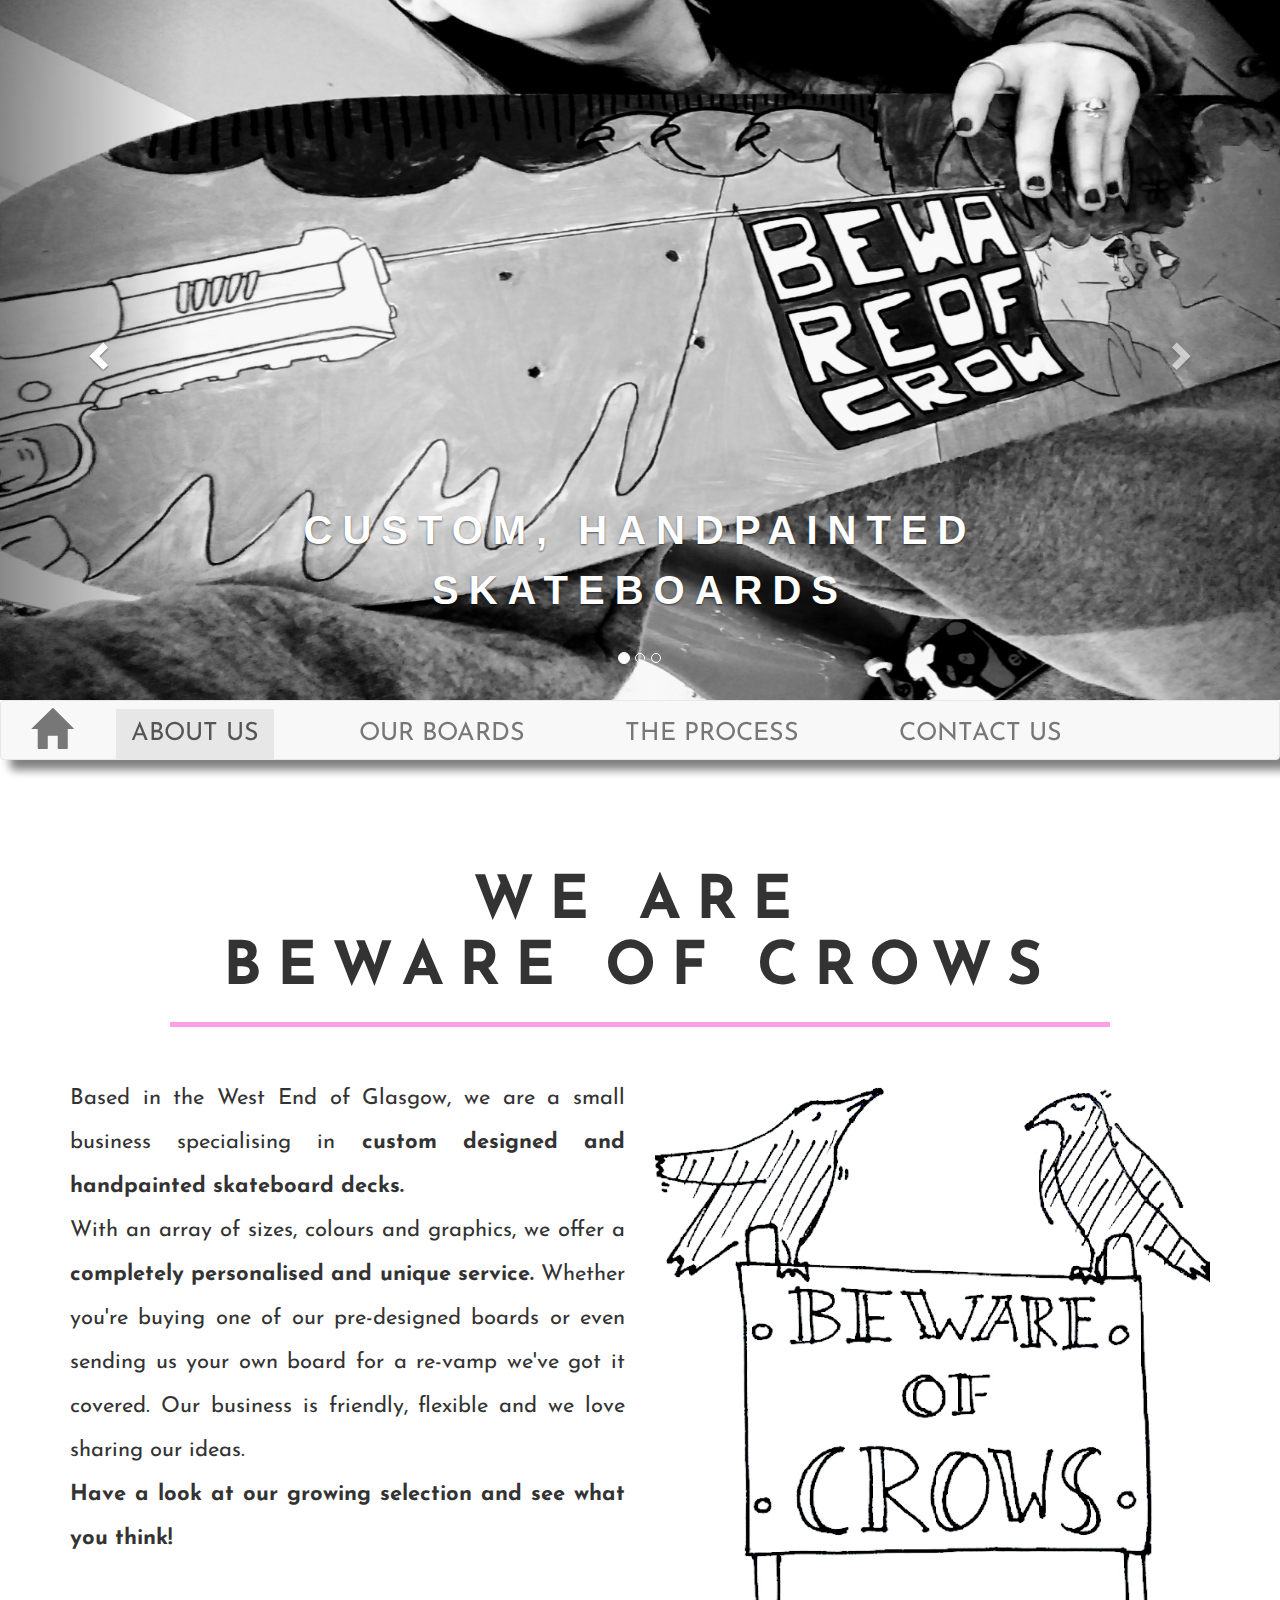
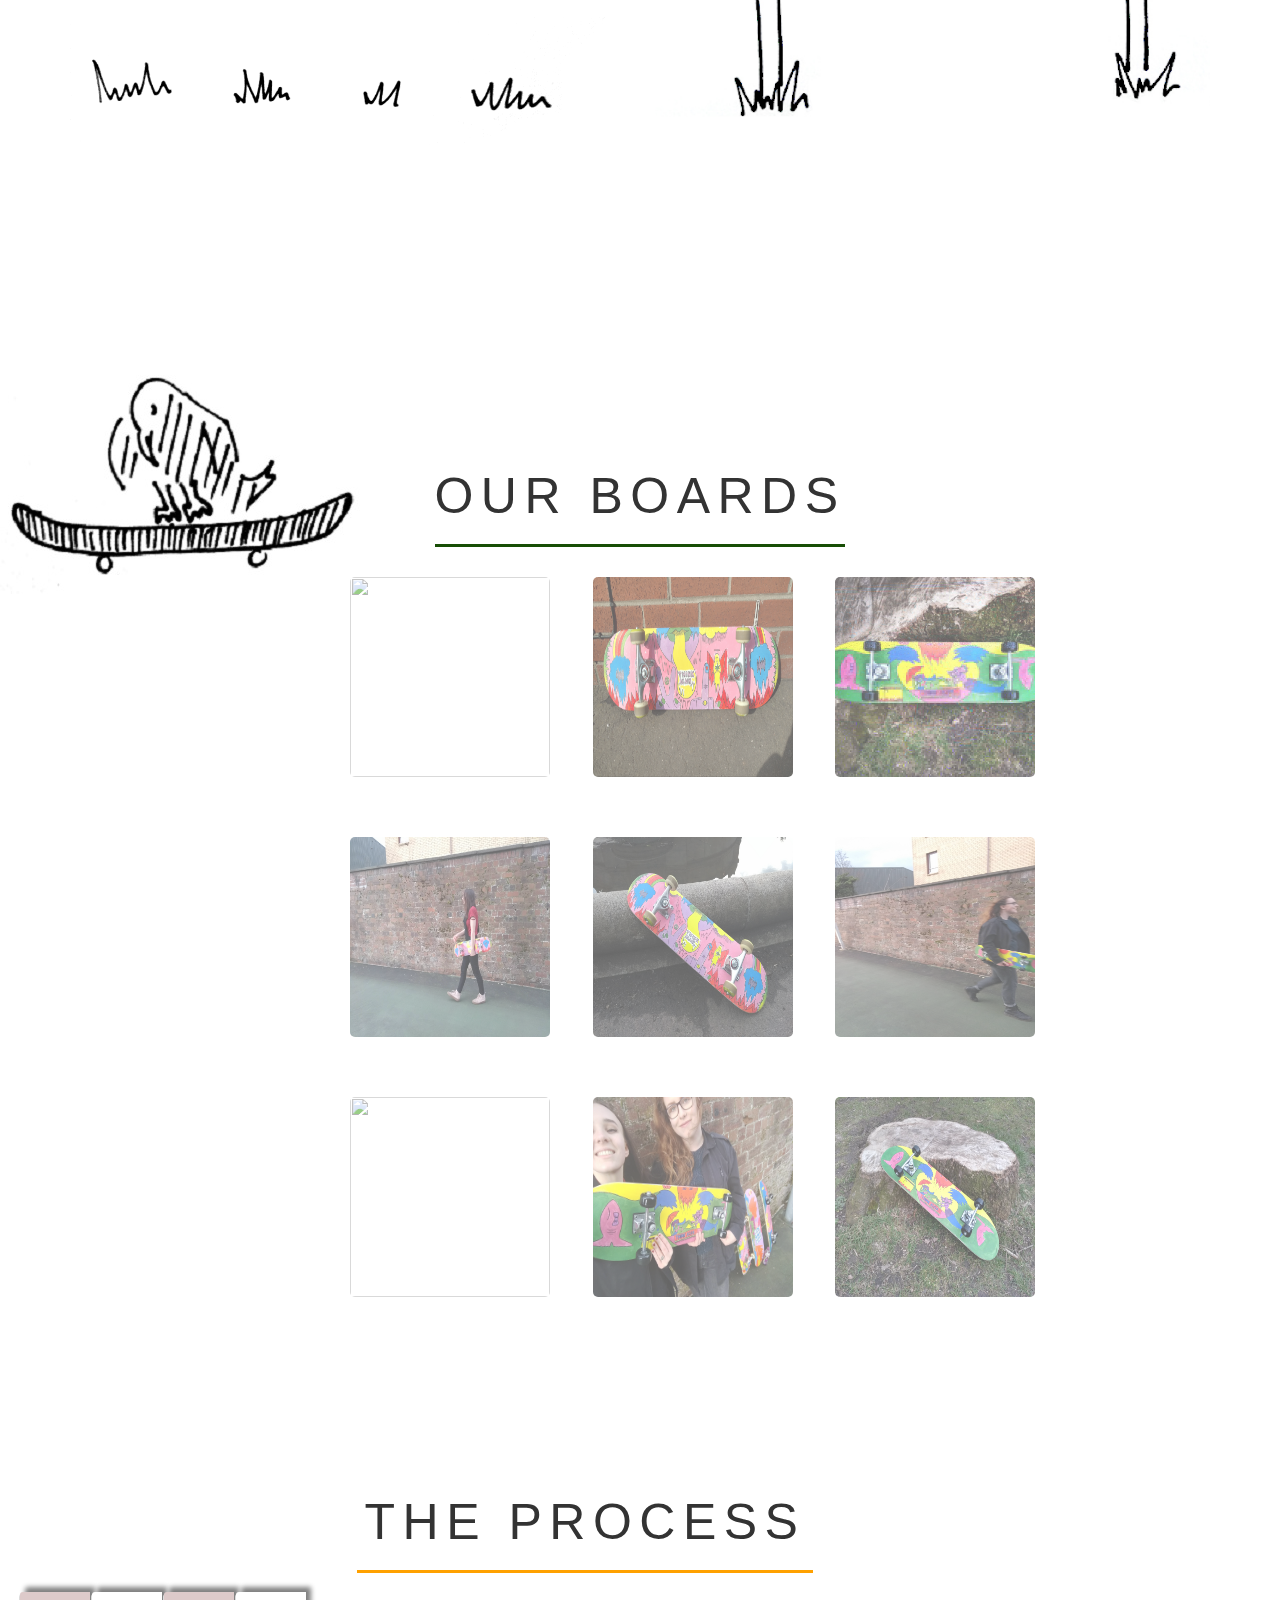
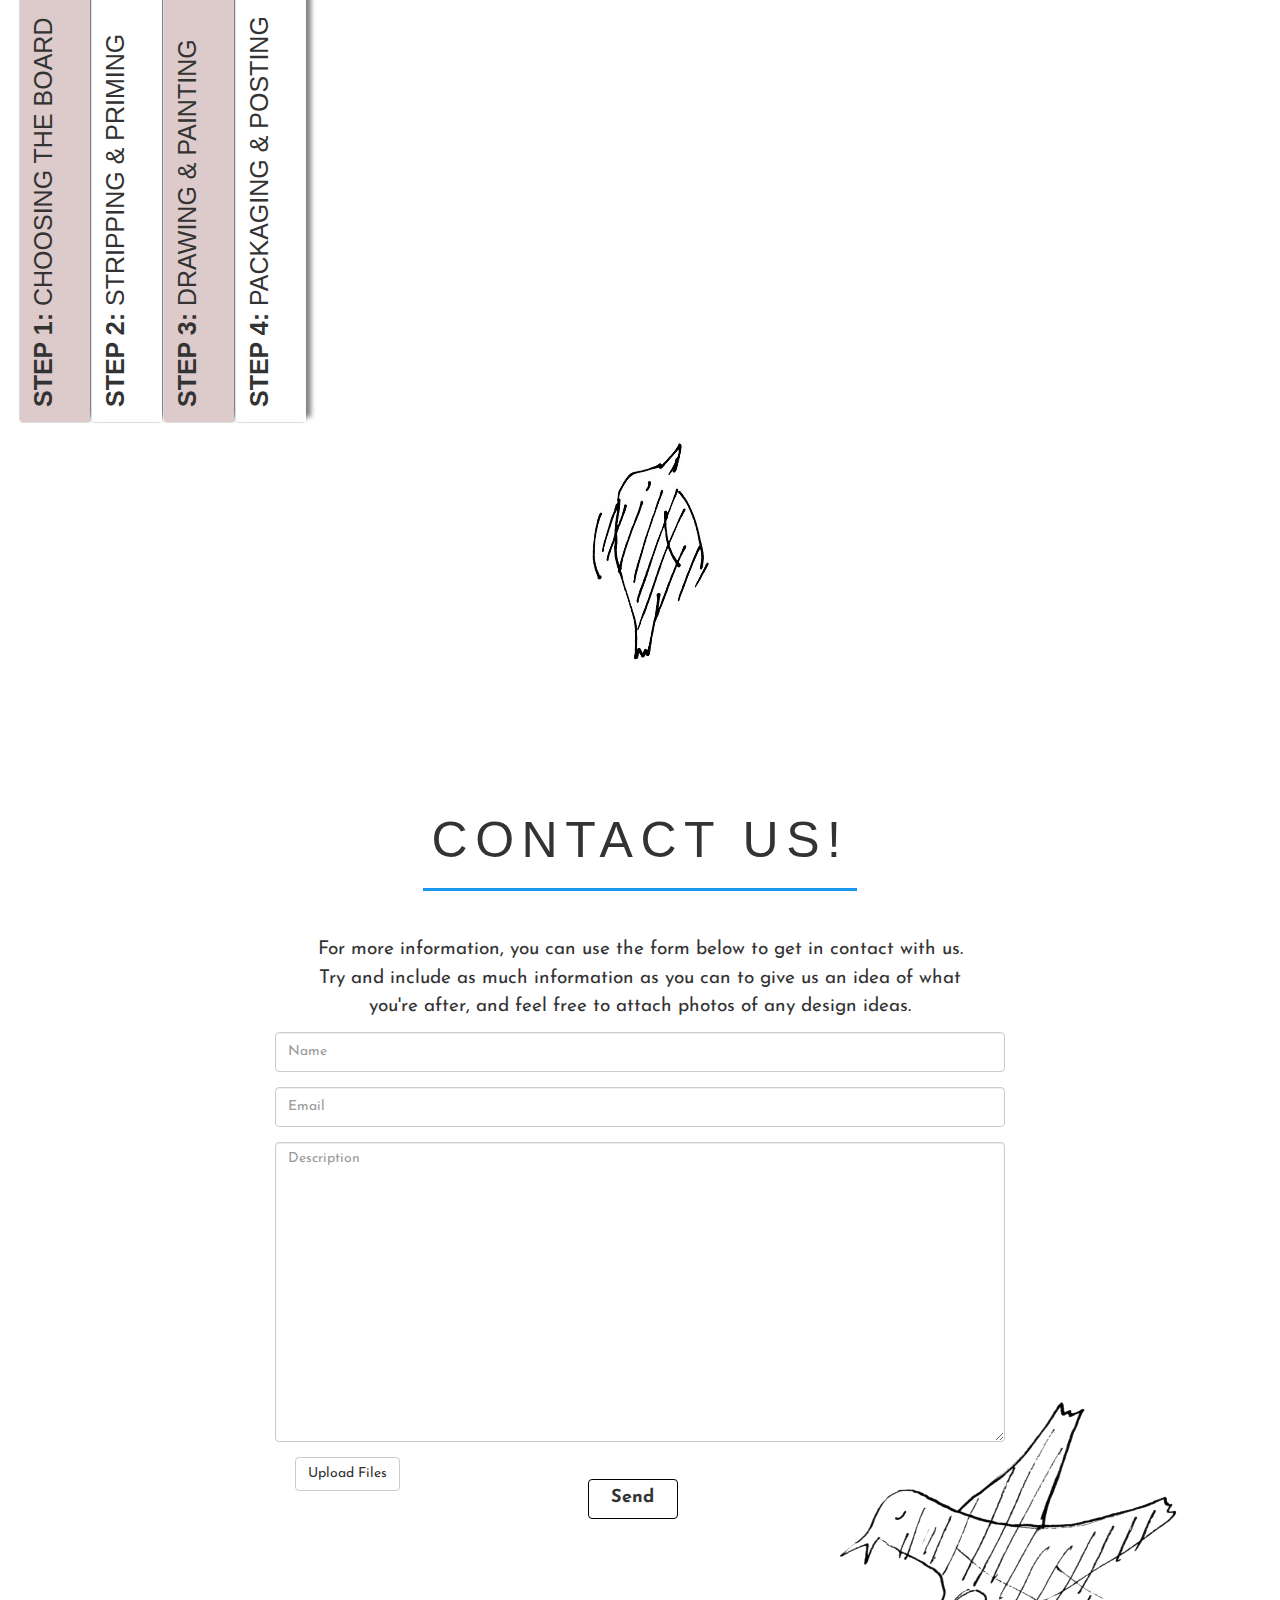
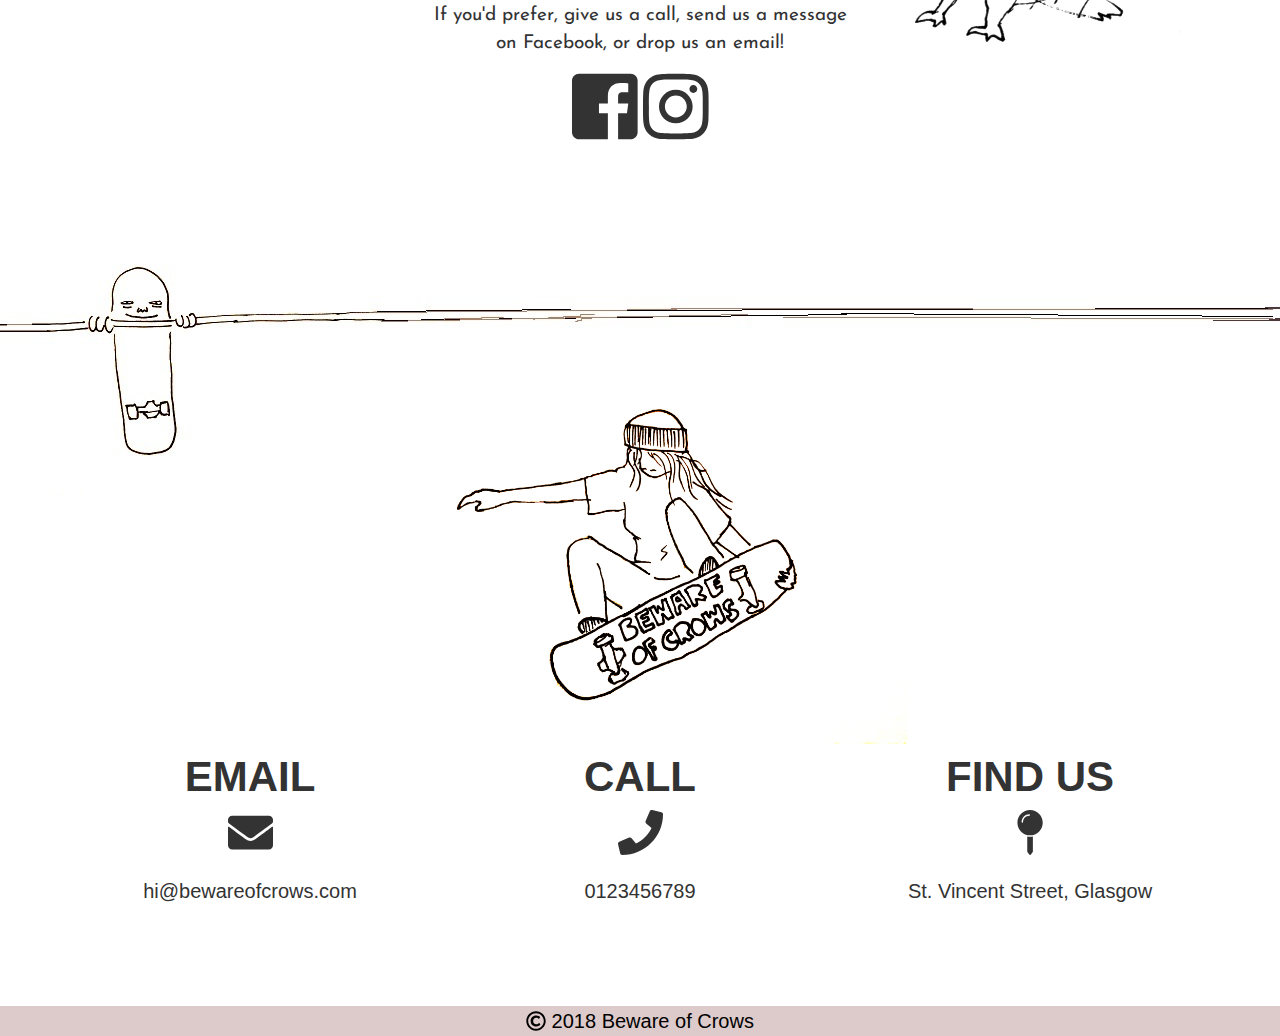
==== commit 697d553e: "last1" ====
--- a/index.html
+++ b/index.html
@@ -167,7 +167,7 @@
     </div>
   </div>
   <div class=container>
-    <div col-md-8 col-md-offset-2>
+  
     <iframe id="gallery" src="gallery.html" scrolling="no" style="height:800px; width:100%; border: none;" seamless>
     </iframe>
 
--- a/stylesheets/section2.css
+++ b/stylesheets/section2.css
@@ -11,6 +11,7 @@
 
 #section3 .container {
   min-height: 100%;
+  margin-right: 180%;
 
 }
 #section2 h1 {
@@ -31,6 +32,4 @@
 
 #gallery {
   margin-top: 10px;
-
-
 {
